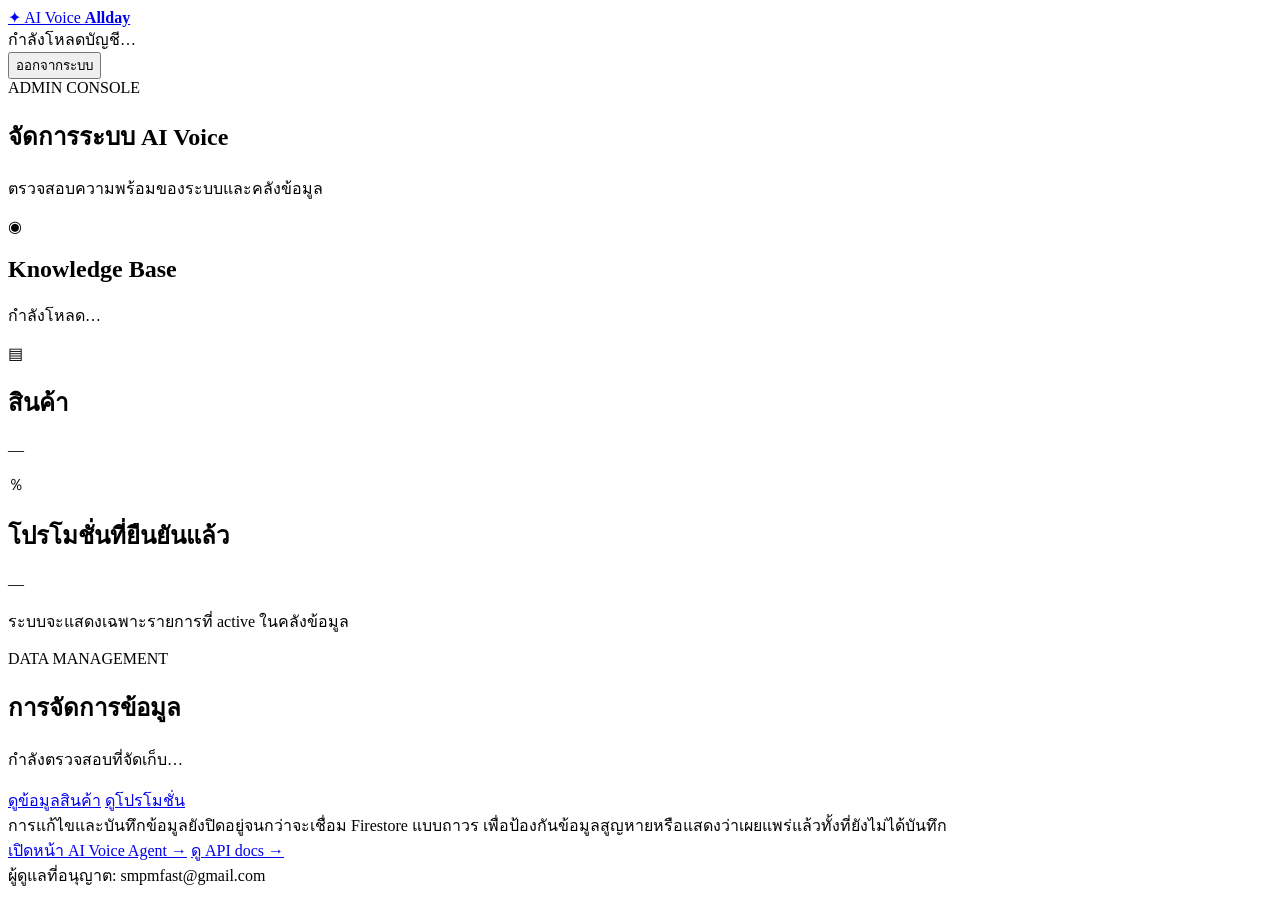
==== my-ai-project/app/static/admin.html @ 5de99a5f "feat: add admin dashboard and noindex" ====
<!doctype html>
<html lang="th">
<head>
  <meta charset="utf-8">
  <meta name="viewport" content="width=device-width, initial-scale=1">
  <meta name="theme-color" content="#f7f4ff">
  <meta name="robots" content="noindex, nofollow, noarchive, nosnippet">
  <meta name="googlebot" content="noindex, nofollow, noarchive, nosnippet">
  <title>Admin Dashboard · AI Voice Allday</title>
  <link rel="stylesheet" href="/static/admin.css">
</head>
<body>
  <main class="admin-shell">
    <header class="admin-topbar">
      <a class="brand" href="/dashboard/admin">
        <span class="brand-mark" aria-hidden="true">✦</span>
        <span>AI Voice <strong>Allday</strong></span>
      </a>
      <div class="topbar-actions">
        <span id="admin-email" class="admin-identity">กำลังโหลดบัญชี…</span>
        <form action="/admin/auth/logout" method="post">
          <button class="secondary-button" type="submit">ออกจากระบบ</button>
        </form>
      </div>
    </header>

    <section class="dashboard-heading">
      <div class="eyebrow">ADMIN CONSOLE</div>
      <h1>จัดการระบบ AI Voice</h1>
      <p class="muted">ตรวจสอบความพร้อมของระบบและคลังข้อมูล</p>
    </section>

    <div id="dashboard-error" class="notice notice-error" role="alert" hidden></div>

    <section class="status-grid" aria-label="สถานะระบบ">
      <article class="status-card">
        <span class="card-icon">◉</span>
        <h2>Knowledge Base</h2>
        <p id="kb-state" class="status-value">กำลังโหลด…</p>
        <p id="kb-detail" class="muted"></p>
      </article>
      <article class="status-card">
        <span class="card-icon">▤</span>
        <h2>สินค้า</h2>
        <p id="product-count" class="status-value">—</p>
        <p id="verified-count" class="muted"></p>
      </article>
      <article class="status-card">
        <span class="card-icon">％</span>
        <h2>โปรโมชั่นที่ยืนยันแล้ว</h2>
        <p id="promotion-count" class="status-value">—</p>
        <p class="muted">ระบบจะแสดงเฉพาะรายการที่ active ในคลังข้อมูล</p>
      </article>
    </section>

    <section class="management-panel">
      <div>
        <div class="eyebrow">DATA MANAGEMENT</div>
        <h2>การจัดการข้อมูล</h2>
        <p id="storage-message" class="muted">กำลังตรวจสอบที่จัดเก็บ…</p>
      </div>
      <div class="management-actions">
        <a class="secondary-button" href="/api/v1/knowledge/products" target="_blank" rel="noopener">ดูข้อมูลสินค้า</a>
        <a class="secondary-button" href="/api/v1/knowledge/promotions" target="_blank" rel="noopener">ดูโปรโมชั่น</a>
      </div>
      <div class="notice notice-warning">
        การแก้ไขและบันทึกข้อมูลยังปิดอยู่จนกว่าจะเชื่อม Firestore แบบถาวร เพื่อป้องกันข้อมูลสูญหายหรือแสดงว่าเผยแพร่แล้วทั้งที่ยังไม่ได้บันทึก
      </div>
    </section>

    <section class="quick-links">
      <a href="/chatandshop">เปิดหน้า AI Voice Agent →</a>
      <a href="/docs">ดู API docs →</a>
    </section>
    <footer>ผู้ดูแลที่อนุญาต: smpmfast@gmail.com</footer>
  </main>
  <script src="/static/admin.js" defer></script>
</body>
</html>
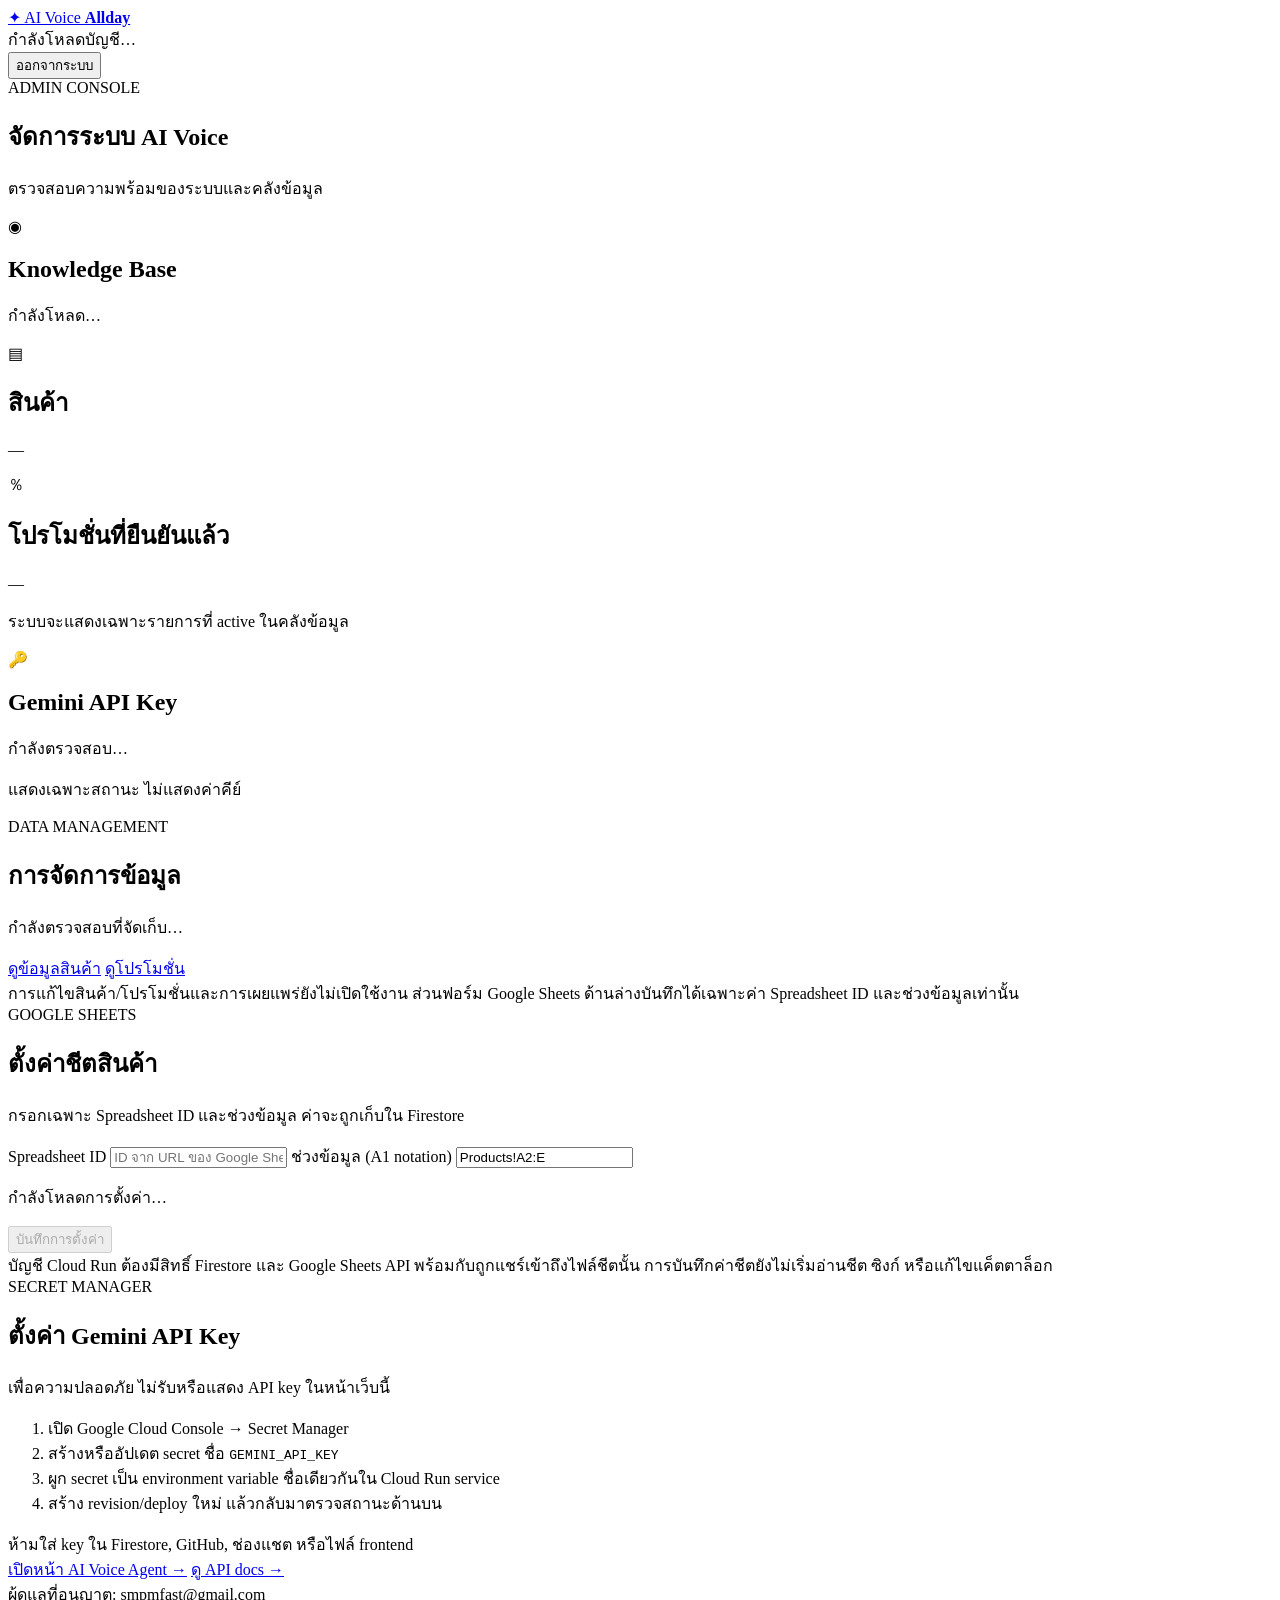
==== commit 68fab8a7: "feat: add admin dashboard and noindex" ====
--- a/my-ai-project/app/static/admin.html
+++ b/my-ai-project/app/static/admin.html
@@ -51,6 +51,12 @@
         <p id="promotion-count" class="status-value">—</p>
         <p class="muted">ระบบจะแสดงเฉพาะรายการที่ active ในคลังข้อมูล</p>
       </article>
+      <article class="status-card">
+        <span class="card-icon">🔑</span>
+        <h2>Gemini API Key</h2>
+        <p id="gemini-key-state" class="status-value">กำลังตรวจสอบ…</p>
+        <p class="muted">แสดงเฉพาะสถานะ ไม่แสดงค่าคีย์</p>
+      </article>
     </section>
 
     <section class="management-panel">
@@ -64,8 +70,42 @@
         <a class="secondary-button" href="/api/v1/knowledge/promotions" target="_blank" rel="noopener">ดูโปรโมชั่น</a>
       </div>
       <div class="notice notice-warning">
-        การแก้ไขและบันทึกข้อมูลยังปิดอยู่จนกว่าจะเชื่อม Firestore แบบถาวร เพื่อป้องกันข้อมูลสูญหายหรือแสดงว่าเผยแพร่แล้วทั้งที่ยังไม่ได้บันทึก
+        การแก้ไขสินค้า/โปรโมชั่นและการเผยแพร่ยังไม่เปิดใช้งาน ส่วนฟอร์ม Google Sheets ด้านล่างบันทึกได้เฉพาะค่า Spreadsheet ID และช่วงข้อมูลเท่านั้น
       </div>
+    </section>
+
+    <section class="management-panel settings-panel">
+      <div>
+        <div class="eyebrow">GOOGLE SHEETS</div>
+        <h2>ตั้งค่าชีตสินค้า</h2>
+        <p class="muted">กรอกเฉพาะ Spreadsheet ID และช่วงข้อมูล ค่าจะถูกเก็บใน Firestore</p>
+      </div>
+      <form id="sheets-settings-form" class="settings-form">
+        <label for="spreadsheet-id">Spreadsheet ID</label>
+        <input id="spreadsheet-id" name="spreadsheet_id" type="text" maxlength="200" placeholder="ID จาก URL ของ Google Sheet" required>
+        <label for="sheet-range">ช่วงข้อมูล (A1 notation)</label>
+        <input id="sheet-range" name="range" type="text" maxlength="200" value="Products!A2:E" required>
+        <p id="sheets-settings-state" class="muted" role="status">กำลังโหลดการตั้งค่า…</p>
+        <button id="save-sheets-settings" class="primary-button" type="submit" disabled>บันทึกการตั้งค่า</button>
+      </form>
+      <div class="notice notice-warning">
+        บัญชี Cloud Run ต้องมีสิทธิ์ Firestore และ Google Sheets API พร้อมกับถูกแชร์เข้าถึงไฟล์ชีตนั้น การบันทึกค่าชีตยังไม่เริ่มอ่านชีต ซิงก์ หรือแก้ไขแค็ตตาล็อก
+      </div>
+    </section>
+
+    <section class="management-panel secret-panel">
+      <div>
+        <div class="eyebrow">SECRET MANAGER</div>
+        <h2>ตั้งค่า Gemini API Key</h2>
+        <p class="muted">เพื่อความปลอดภัย ไม่รับหรือแสดง API key ในหน้าเว็บนี้</p>
+      </div>
+      <ol>
+        <li>เปิด Google Cloud Console → Secret Manager</li>
+        <li>สร้างหรืออัปเดต secret ชื่อ <code>GEMINI_API_KEY</code></li>
+        <li>ผูก secret เป็น environment variable ชื่อเดียวกันใน Cloud Run service</li>
+        <li>สร้าง revision/deploy ใหม่ แล้วกลับมาตรวจสถานะด้านบน</li>
+      </ol>
+      <div class="notice notice-warning">ห้ามใส่ key ใน Firestore, GitHub, ช่องแชต หรือไฟล์ frontend</div>
     </section>
 
     <section class="quick-links">
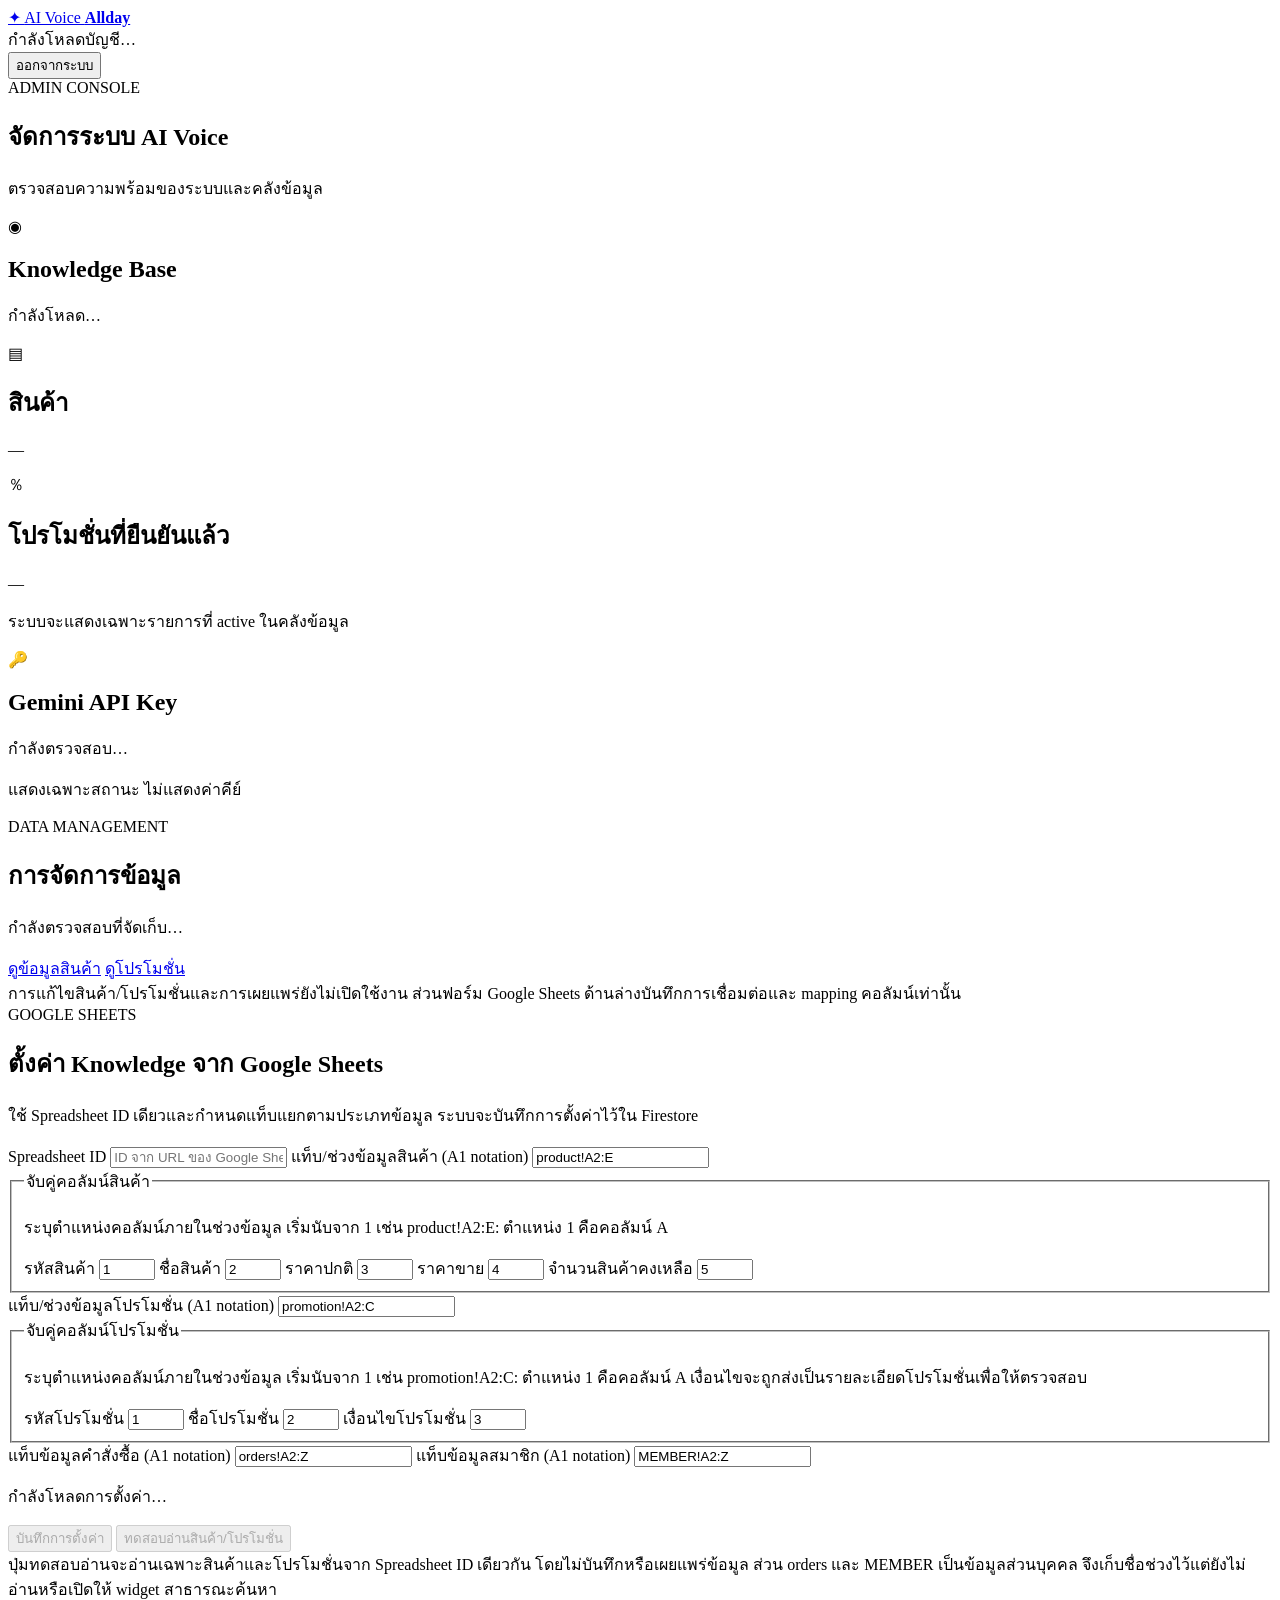
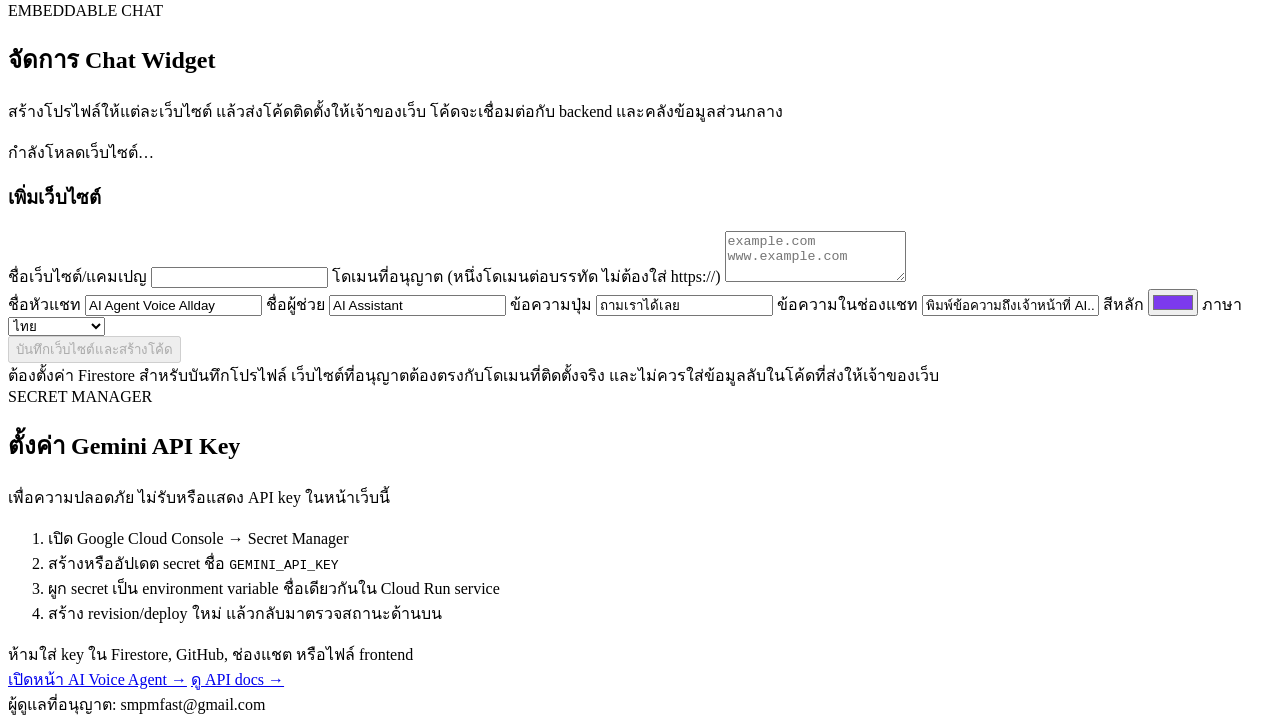
==== commit 88ecda4d: "feat: add multi-tab Sheets knowledge and embeddable widget Co-authored-by: Copilot <223556219+Copilo" ====
--- a/my-ai-project/app/static/admin.html
+++ b/my-ai-project/app/static/admin.html
@@ -70,26 +70,103 @@
         <a class="secondary-button" href="/api/v1/knowledge/promotions" target="_blank" rel="noopener">ดูโปรโมชั่น</a>
       </div>
       <div class="notice notice-warning">
-        การแก้ไขสินค้า/โปรโมชั่นและการเผยแพร่ยังไม่เปิดใช้งาน ส่วนฟอร์ม Google Sheets ด้านล่างบันทึกได้เฉพาะค่า Spreadsheet ID และช่วงข้อมูลเท่านั้น
+        การแก้ไขสินค้า/โปรโมชั่นและการเผยแพร่ยังไม่เปิดใช้งาน ส่วนฟอร์ม Google Sheets ด้านล่างบันทึกการเชื่อมต่อและ mapping คอลัมน์เท่านั้น
       </div>
     </section>
 
     <section class="management-panel settings-panel">
       <div>
         <div class="eyebrow">GOOGLE SHEETS</div>
-        <h2>ตั้งค่าชีตสินค้า</h2>
-        <p class="muted">กรอกเฉพาะ Spreadsheet ID และช่วงข้อมูล ค่าจะถูกเก็บใน Firestore</p>
+        <h2>ตั้งค่า Knowledge จาก Google Sheets</h2>
+        <p class="muted">ใช้ Spreadsheet ID เดียวและกำหนดแท็บแยกตามประเภทข้อมูล ระบบจะบันทึกการตั้งค่าไว้ใน Firestore</p>
       </div>
       <form id="sheets-settings-form" class="settings-form">
         <label for="spreadsheet-id">Spreadsheet ID</label>
         <input id="spreadsheet-id" name="spreadsheet_id" type="text" maxlength="200" placeholder="ID จาก URL ของ Google Sheet" required>
-        <label for="sheet-range">ช่วงข้อมูล (A1 notation)</label>
-        <input id="sheet-range" name="range" type="text" maxlength="200" value="Products!A2:E" required>
+        <label for="sheet-range">แท็บ/ช่วงข้อมูลสินค้า (A1 notation)</label>
+        <input id="sheet-range" name="range" type="text" maxlength="200" value="product!A2:E" required>
+        <fieldset class="sheet-column-mapping">
+          <legend>จับคู่คอลัมน์สินค้า</legend>
+          <p class="muted">ระบุตำแหน่งคอลัมน์ภายในช่วงข้อมูล เริ่มนับจาก 1 เช่น product!A2:E: ตำแหน่ง 1 คือคอลัมน์ A</p>
+          <div class="sheet-column-grid">
+            <label for="sheet-column-id">รหัสสินค้า</label>
+            <input id="sheet-column-id" type="number" min="1" max="100" value="1" required>
+            <label for="sheet-column-name">ชื่อสินค้า</label>
+            <input id="sheet-column-name" type="number" min="1" max="100" value="2" required>
+            <label for="sheet-column-regular-price">ราคาปกติ</label>
+            <input id="sheet-column-regular-price" type="number" min="1" max="100" value="3" required>
+            <label for="sheet-column-selling-price">ราคาขาย</label>
+            <input id="sheet-column-selling-price" type="number" min="1" max="100" value="4" required>
+            <label for="sheet-column-stock">จำนวนสินค้าคงเหลือ</label>
+            <input id="sheet-column-stock" type="number" min="1" max="100" value="5" required>
+          </div>
+        </fieldset>
+        <label for="promotion-sheet-range">แท็บ/ช่วงข้อมูลโปรโมชั่น (A1 notation)</label>
+        <input id="promotion-sheet-range" name="promotion_range" type="text" maxlength="200" value="promotion!A2:C" required>
+        <fieldset class="sheet-column-mapping">
+          <legend>จับคู่คอลัมน์โปรโมชั่น</legend>
+          <p class="muted">ระบุตำแหน่งคอลัมน์ภายในช่วงข้อมูล เริ่มนับจาก 1 เช่น promotion!A2:C: ตำแหน่ง 1 คือคอลัมน์ A เงื่อนไขจะถูกส่งเป็นรายละเอียดโปรโมชั่นเพื่อให้ตรวจสอบ</p>
+          <div class="sheet-column-grid">
+            <label for="sheet-column-promotion-id">รหัสโปรโมชั่น</label>
+            <input id="sheet-column-promotion-id" type="number" min="1" max="100" value="1" required>
+            <label for="sheet-column-promotion-name">ชื่อโปรโมชั่น</label>
+            <input id="sheet-column-promotion-name" type="number" min="1" max="100" value="2" required>
+            <label for="sheet-column-promotion-conditions">เงื่อนไขโปรโมชั่น</label>
+            <input id="sheet-column-promotion-conditions" type="number" min="1" max="100" value="3" required>
+          </div>
+        </fieldset>
+        <label for="orders-sheet-range">แท็บข้อมูลคำสั่งซื้อ (A1 notation)</label>
+        <input id="orders-sheet-range" name="orders_range" type="text" maxlength="200" value="orders!A2:Z" required>
+        <label for="member-sheet-range">แท็บข้อมูลสมาชิก (A1 notation)</label>
+        <input id="member-sheet-range" name="member_range" type="text" maxlength="200" value="MEMBER!A2:Z" required>
         <p id="sheets-settings-state" class="muted" role="status">กำลังโหลดการตั้งค่า…</p>
         <button id="save-sheets-settings" class="primary-button" type="submit" disabled>บันทึกการตั้งค่า</button>
+        <button id="preview-sheets-settings" class="secondary-button" type="button" disabled>ทดสอบอ่านสินค้า/โปรโมชั่น</button>
+        <pre id="sheets-preview-result" class="sheet-preview-result" hidden></pre>
       </form>
       <div class="notice notice-warning">
-        บัญชี Cloud Run ต้องมีสิทธิ์ Firestore และ Google Sheets API พร้อมกับถูกแชร์เข้าถึงไฟล์ชีตนั้น การบันทึกค่าชีตยังไม่เริ่มอ่านชีต ซิงก์ หรือแก้ไขแค็ตตาล็อก
+        ปุ่มทดสอบอ่านจะอ่านเฉพาะสินค้าและโปรโมชั่นจาก Spreadsheet ID เดียวกัน โดยไม่บันทึกหรือเผยแพร่ข้อมูล ส่วน orders และ MEMBER เป็นข้อมูลส่วนบุคคล จึงเก็บชื่อช่วงไว้แต่ยังไม่อ่านหรือเปิดให้ widget สาธารณะค้นหา
+      </div>
+    </section>
+
+    <section class="management-panel widget-sites-panel">
+      <div>
+        <div class="eyebrow">EMBEDDABLE CHAT</div>
+        <h2>จัดการ Chat Widget</h2>
+        <p class="muted">สร้างโปรไฟล์ให้แต่ละเว็บไซต์ แล้วส่งโค้ดติดตั้งให้เจ้าของเว็บ โค้ดจะเชื่อมต่อกับ backend และคลังข้อมูลส่วนกลาง</p>
+      </div>
+      <div id="widget-sites-state" class="notice" role="status">กำลังโหลดเว็บไซต์…</div>
+      <div id="widget-sites-list" class="widget-sites-list"></div>
+      <form id="widget-site-form" class="settings-form widget-site-form">
+        <h3 id="widget-form-title">เพิ่มเว็บไซต์</h3>
+        <label for="widget-site-name">ชื่อเว็บไซต์/แคมเปญ</label>
+        <input id="widget-site-name" name="name" type="text" maxlength="100" required>
+        <label for="widget-site-domains">โดเมนที่อนุญาต (หนึ่งโดเมนต่อบรรทัด ไม่ต้องใส่ https://)</label>
+        <textarea id="widget-site-domains" name="allowed_domains" rows="3" placeholder="example.com&#10;www.example.com" required></textarea>
+        <div class="widget-config-grid">
+          <label for="widget-title">ชื่อหัวแชท</label>
+          <input id="widget-title" name="title" type="text" maxlength="100" value="AI Agent Voice Allday" required>
+          <label for="widget-assistant">ชื่อผู้ช่วย</label>
+          <input id="widget-assistant" name="assistant_name" type="text" maxlength="60" value="AI Assistant" required>
+          <label for="widget-launch">ข้อความปุ่ม</label>
+          <input id="widget-launch" name="launch_text" type="text" maxlength="60" value="ถามเราได้เลย" required>
+          <label for="widget-placeholder">ข้อความในช่องแชท</label>
+          <input id="widget-placeholder" name="placeholder" type="text" maxlength="100" value="พิมพ์ข้อความถึงเจ้าหน้าที่ AI..." required>
+          <label for="widget-color">สีหลัก</label>
+          <input id="widget-color" name="primary_color" type="color" value="#7c3aed" required>
+          <label for="widget-language">ภาษา</label>
+          <select id="widget-language" name="speech_language">
+            <option value="th-TH">ไทย</option>
+            <option value="en-US">English (US)</option>
+          </select>
+        </div>
+        <div class="widget-form-actions">
+          <button id="save-widget-site" class="primary-button" type="submit" disabled>บันทึกเว็บไซต์และสร้างโค้ด</button>
+          <button id="cancel-widget-edit" class="secondary-button" type="button" hidden>ยกเลิกแก้ไข</button>
+        </div>
+      </form>
+      <div class="notice notice-warning">
+        ต้องตั้งค่า Firestore สำหรับบันทึกโปรไฟล์ เว็บไซต์ที่อนุญาตต้องตรงกับโดเมนที่ติดตั้งจริง และไม่ควรใส่ข้อมูลลับในโค้ดที่ส่งให้เจ้าของเว็บ
       </div>
     </section>
 
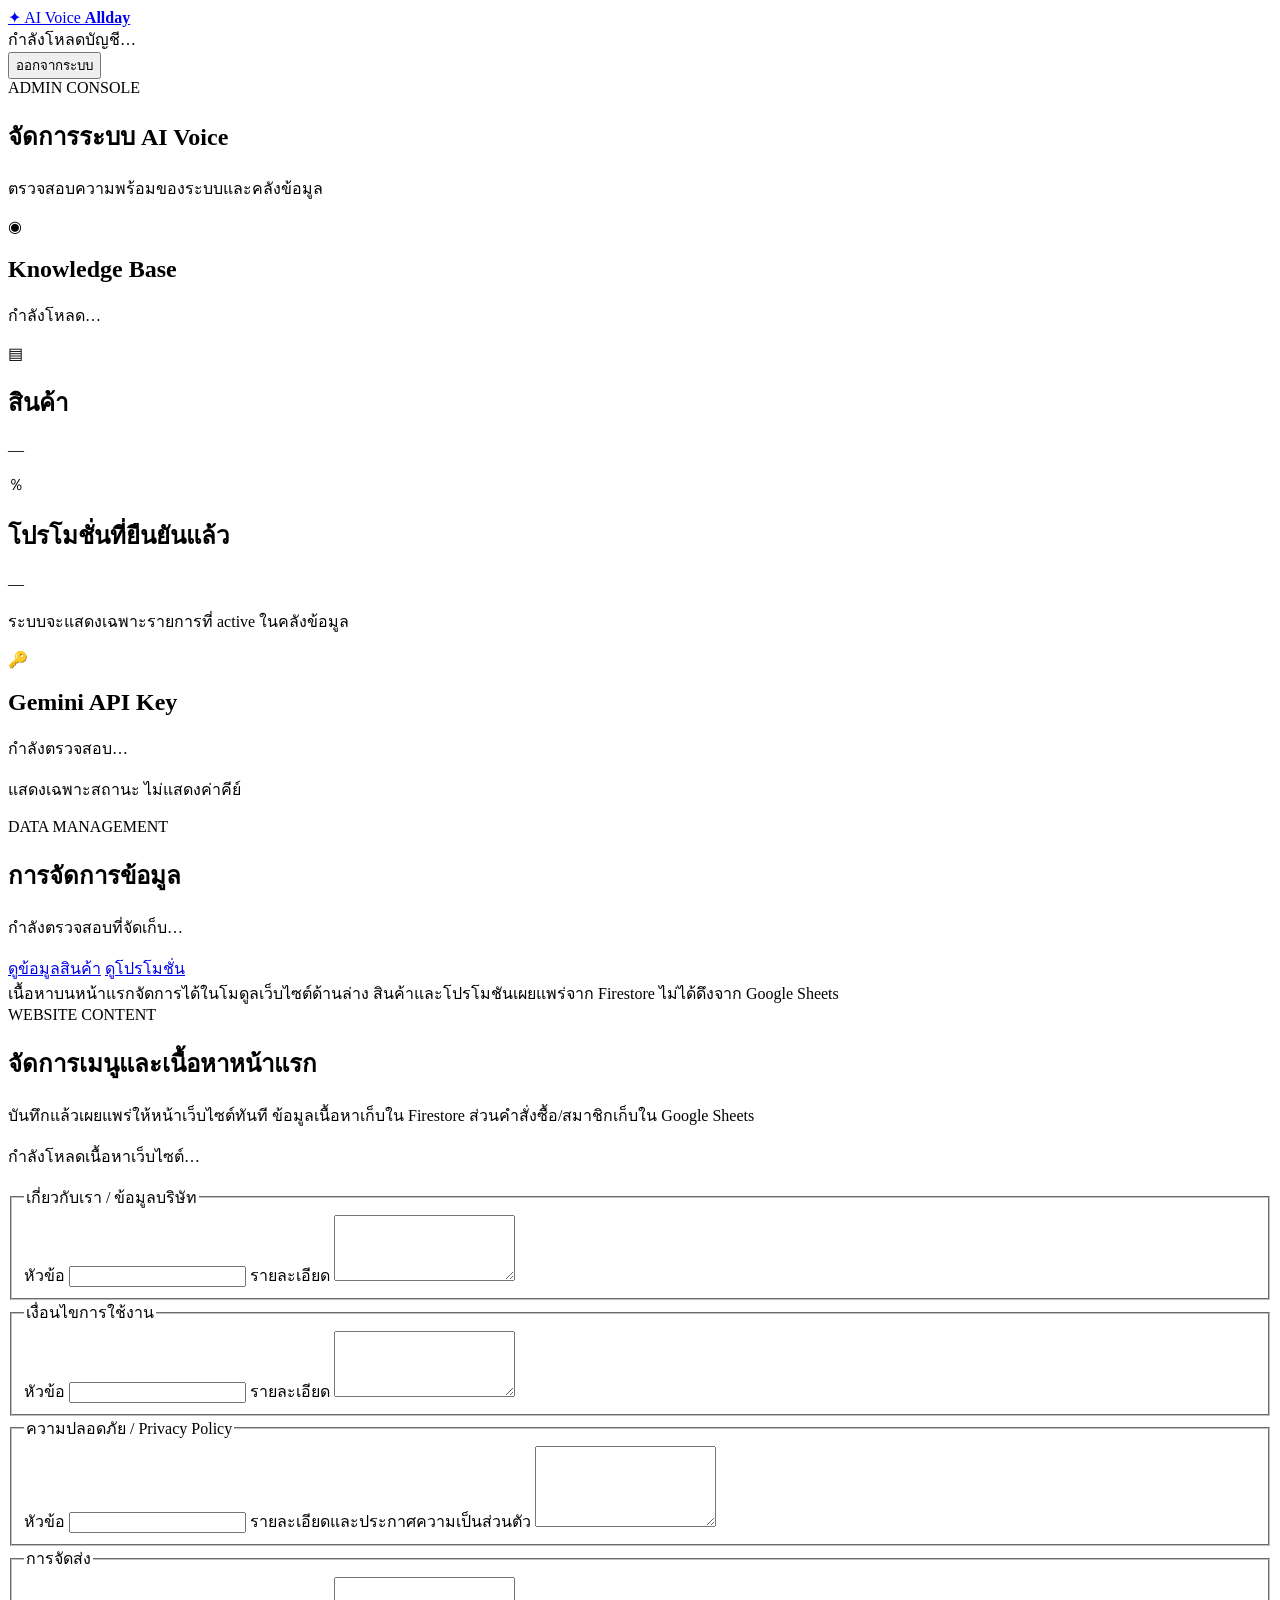
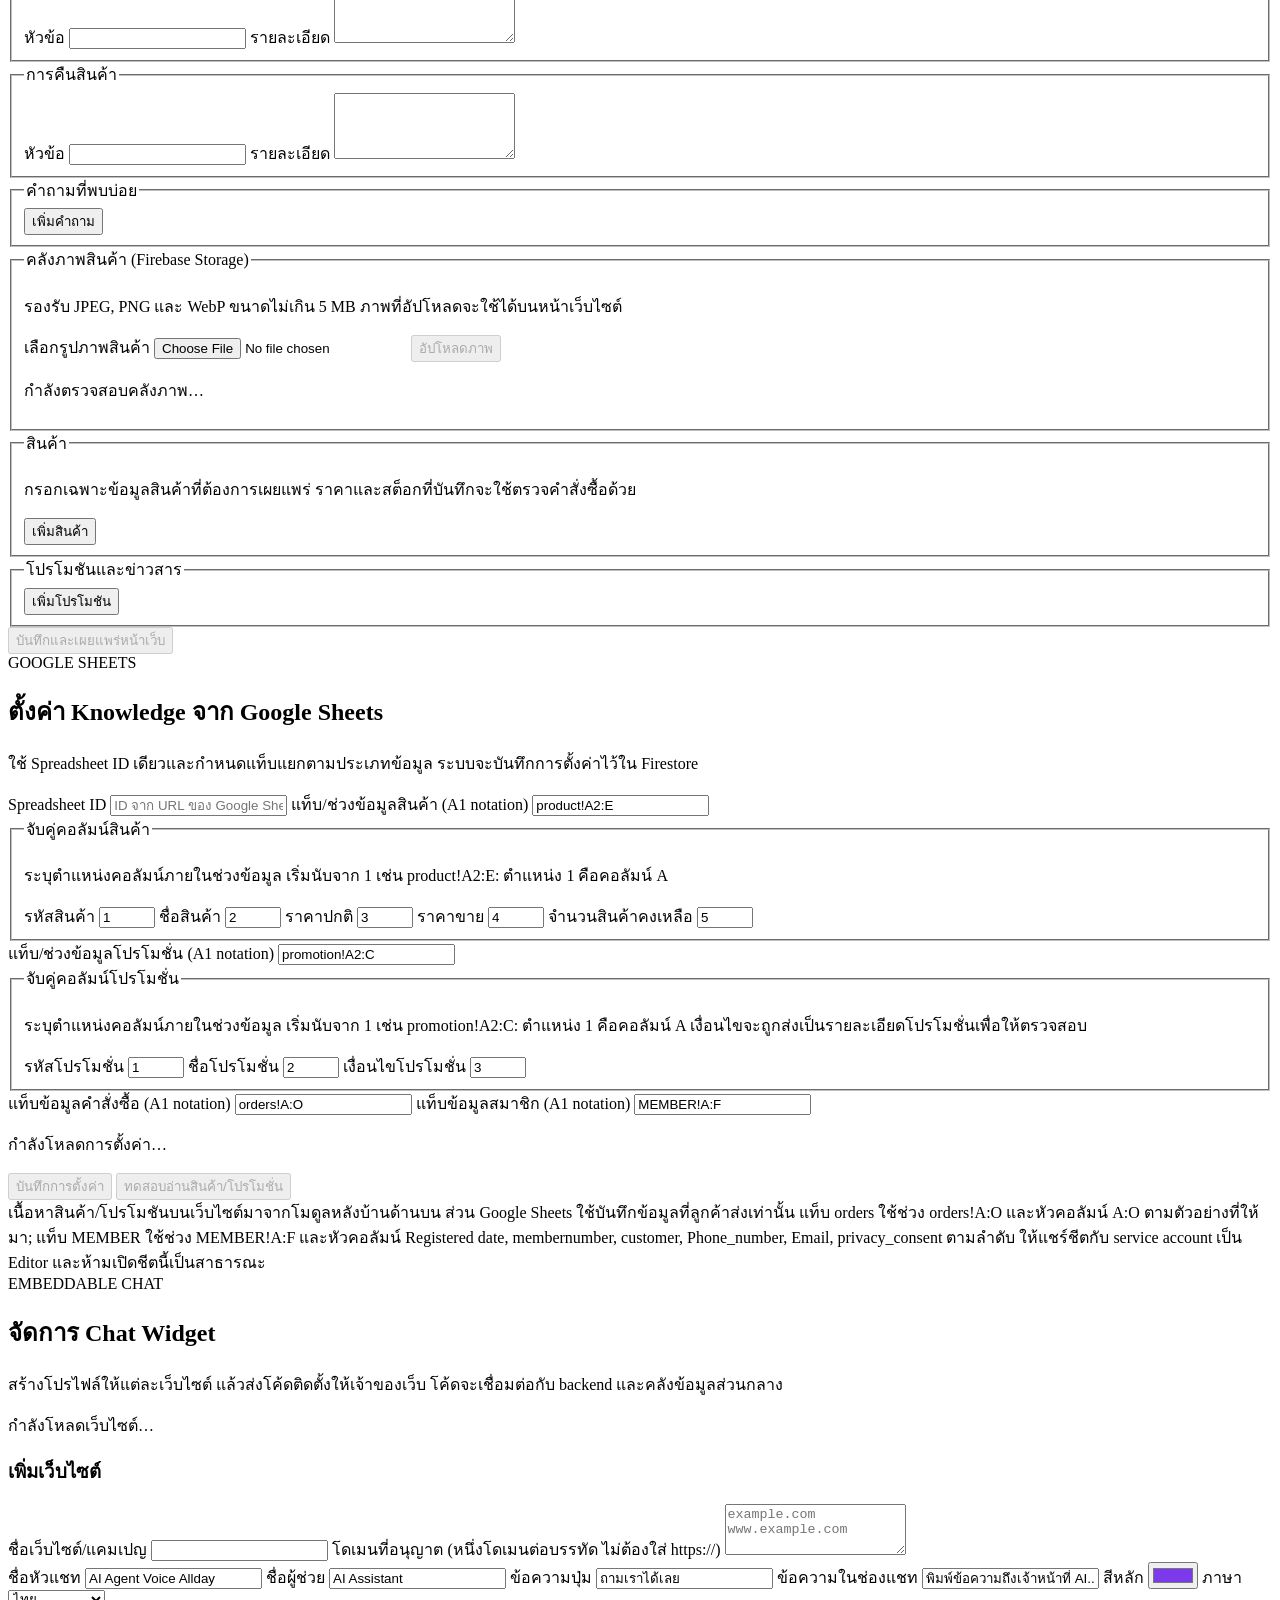
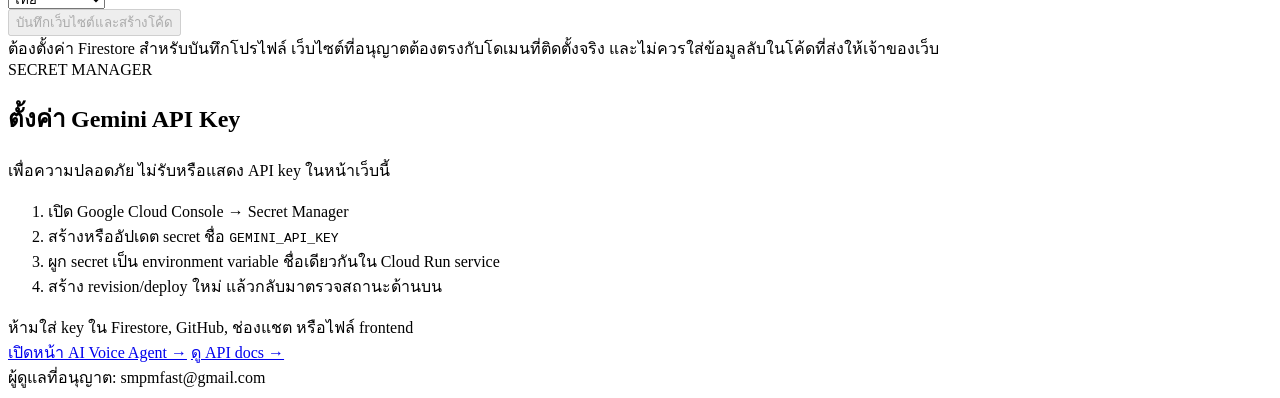
==== commit 58308d60: "feat: add homepage admin and Firebase image storage Co-authored-by: Copilot <223556219+Copilot@users" ====
--- a/my-ai-project/app/static/admin.html
+++ b/my-ai-project/app/static/admin.html
@@ -70,8 +70,80 @@
         <a class="secondary-button" href="/api/v1/knowledge/promotions" target="_blank" rel="noopener">ดูโปรโมชั่น</a>
       </div>
       <div class="notice notice-warning">
-        การแก้ไขสินค้า/โปรโมชั่นและการเผยแพร่ยังไม่เปิดใช้งาน ส่วนฟอร์ม Google Sheets ด้านล่างบันทึกการเชื่อมต่อและ mapping คอลัมน์เท่านั้น
-      </div>
+        เนื้อหาบนหน้าแรกจัดการได้ในโมดูลเว็บไซต์ด้านล่าง สินค้าและโปรโมชันเผยแพร่จาก Firestore ไม่ได้ดึงจาก Google Sheets
+      </div>
+    </section>
+
+    <section class="management-panel content-editor-panel">
+      <div>
+        <div class="eyebrow">WEBSITE CONTENT</div>
+        <h2>จัดการเมนูและเนื้อหาหน้าแรก</h2>
+        <p class="muted">บันทึกแล้วเผยแพร่ให้หน้าเว็บไซต์ทันที ข้อมูลเนื้อหาเก็บใน Firestore ส่วนคำสั่งซื้อ/สมาชิกเก็บใน Google Sheets</p>
+      </div>
+      <p id="site-content-state" class="notice" role="status">กำลังโหลดเนื้อหาเว็บไซต์…</p>
+      <form id="site-content-form" class="settings-form">
+        <fieldset class="content-group">
+          <legend>เกี่ยวกับเรา / ข้อมูลบริษัท</legend>
+          <label for="content-company-title">หัวข้อ</label>
+          <input id="content-company-title" type="text" maxlength="160">
+          <label for="content-company-body">รายละเอียด</label>
+          <textarea id="content-company-body" rows="4" maxlength="12000"></textarea>
+        </fieldset>
+        <fieldset class="content-group">
+          <legend>เงื่อนไขการใช้งาน</legend>
+          <label for="content-terms-title">หัวข้อ</label>
+          <input id="content-terms-title" type="text" maxlength="160">
+          <label for="content-terms-body">รายละเอียด</label>
+          <textarea id="content-terms-body" rows="4" maxlength="12000"></textarea>
+        </fieldset>
+        <fieldset class="content-group">
+          <legend>ความปลอดภัย / Privacy Policy</legend>
+          <label for="content-security-title">หัวข้อ</label>
+          <input id="content-security-title" type="text" maxlength="160">
+          <label for="content-security-body">รายละเอียดและประกาศความเป็นส่วนตัว</label>
+          <textarea id="content-security-body" rows="5" maxlength="12000"></textarea>
+        </fieldset>
+        <fieldset class="content-group">
+          <legend>การจัดส่ง</legend>
+          <label for="content-shipping-title">หัวข้อ</label>
+          <input id="content-shipping-title" type="text" maxlength="160">
+          <label for="content-shipping-body">รายละเอียด</label>
+          <textarea id="content-shipping-body" rows="4" maxlength="12000"></textarea>
+        </fieldset>
+        <fieldset class="content-group">
+          <legend>การคืนสินค้า</legend>
+          <label for="content-returns-title">หัวข้อ</label>
+          <input id="content-returns-title" type="text" maxlength="160">
+          <label for="content-returns-body">รายละเอียด</label>
+          <textarea id="content-returns-body" rows="4" maxlength="12000"></textarea>
+        </fieldset>
+        <fieldset class="content-group">
+          <legend>คำถามที่พบบ่อย</legend>
+          <div id="site-faq-list" class="content-record-list"></div>
+          <button id="add-site-faq" class="secondary-button content-add-button" type="button">เพิ่มคำถาม</button>
+        </fieldset>
+        <fieldset class="content-group">
+          <legend>คลังภาพสินค้า (Firebase Storage)</legend>
+          <p class="muted">รองรับ JPEG, PNG และ WebP ขนาดไม่เกิน 5 MB ภาพที่อัปโหลดจะใช้ได้บนหน้าเว็บไซต์</p>
+          <label for="catalog-image-file">เลือกรูปภาพสินค้า</label>
+          <input id="catalog-image-file" type="file" accept="image/jpeg,image/png,image/webp">
+          <button id="upload-catalog-image" class="secondary-button content-add-button" type="button" disabled>อัปโหลดภาพ</button>
+          <p id="catalog-image-state" class="notice" role="status">กำลังตรวจสอบคลังภาพ…</p>
+          <div id="catalog-image-gallery" class="catalog-image-gallery"></div>
+        </fieldset>
+        <fieldset class="content-group">
+          <legend>สินค้า</legend>
+          <p class="muted">กรอกเฉพาะข้อมูลสินค้าที่ต้องการเผยแพร่ ราคาและสต็อกที่บันทึกจะใช้ตรวจคำสั่งซื้อด้วย</p>
+          <div id="site-product-list" class="content-record-list"></div>
+          <button id="add-site-product" class="secondary-button content-add-button" type="button">เพิ่มสินค้า</button>
+        </fieldset>
+        <fieldset class="content-group">
+          <legend>โปรโมชันและข่าวสาร</legend>
+          <div id="site-promotion-list" class="content-record-list"></div>
+          <button id="add-site-promotion" class="secondary-button content-add-button" type="button">เพิ่มโปรโมชัน</button>
+        </fieldset>
+        <button id="save-site-content" class="primary-button" type="submit" disabled>บันทึกและเผยแพร่หน้าเว็บ</button>
+      </form>
     </section>
 
     <section class="management-panel settings-panel">
@@ -116,16 +188,16 @@
           </div>
         </fieldset>
         <label for="orders-sheet-range">แท็บข้อมูลคำสั่งซื้อ (A1 notation)</label>
-        <input id="orders-sheet-range" name="orders_range" type="text" maxlength="200" value="orders!A2:Z" required>
+        <input id="orders-sheet-range" name="orders_range" type="text" maxlength="200" value="orders!A:O" required>
         <label for="member-sheet-range">แท็บข้อมูลสมาชิก (A1 notation)</label>
-        <input id="member-sheet-range" name="member_range" type="text" maxlength="200" value="MEMBER!A2:Z" required>
+        <input id="member-sheet-range" name="member_range" type="text" maxlength="200" value="MEMBER!A:F" required>
         <p id="sheets-settings-state" class="muted" role="status">กำลังโหลดการตั้งค่า…</p>
         <button id="save-sheets-settings" class="primary-button" type="submit" disabled>บันทึกการตั้งค่า</button>
         <button id="preview-sheets-settings" class="secondary-button" type="button" disabled>ทดสอบอ่านสินค้า/โปรโมชั่น</button>
         <pre id="sheets-preview-result" class="sheet-preview-result" hidden></pre>
       </form>
       <div class="notice notice-warning">
-        ปุ่มทดสอบอ่านจะอ่านเฉพาะสินค้าและโปรโมชั่นจาก Spreadsheet ID เดียวกัน โดยไม่บันทึกหรือเผยแพร่ข้อมูล ส่วน orders และ MEMBER เป็นข้อมูลส่วนบุคคล จึงเก็บชื่อช่วงไว้แต่ยังไม่อ่านหรือเปิดให้ widget สาธารณะค้นหา
+        เนื้อหาสินค้า/โปรโมชันบนเว็บไซต์มาจากโมดูลหลังบ้านด้านบน ส่วน Google Sheets ใช้บันทึกข้อมูลที่ลูกค้าส่งเท่านั้น แท็บ orders ใช้ช่วง orders!A:O และหัวคอลัมน์ A:O ตามตัวอย่างที่ให้มา; แท็บ MEMBER ใช้ช่วง MEMBER!A:F และหัวคอลัมน์ Registered date, membernumber, customer, Phone_number, Email, privacy_consent ตามลำดับ ให้แชร์ชีตกับ service account เป็น Editor และห้ามเปิดชีตนี้เป็นสาธารณะ
       </div>
     </section>
 
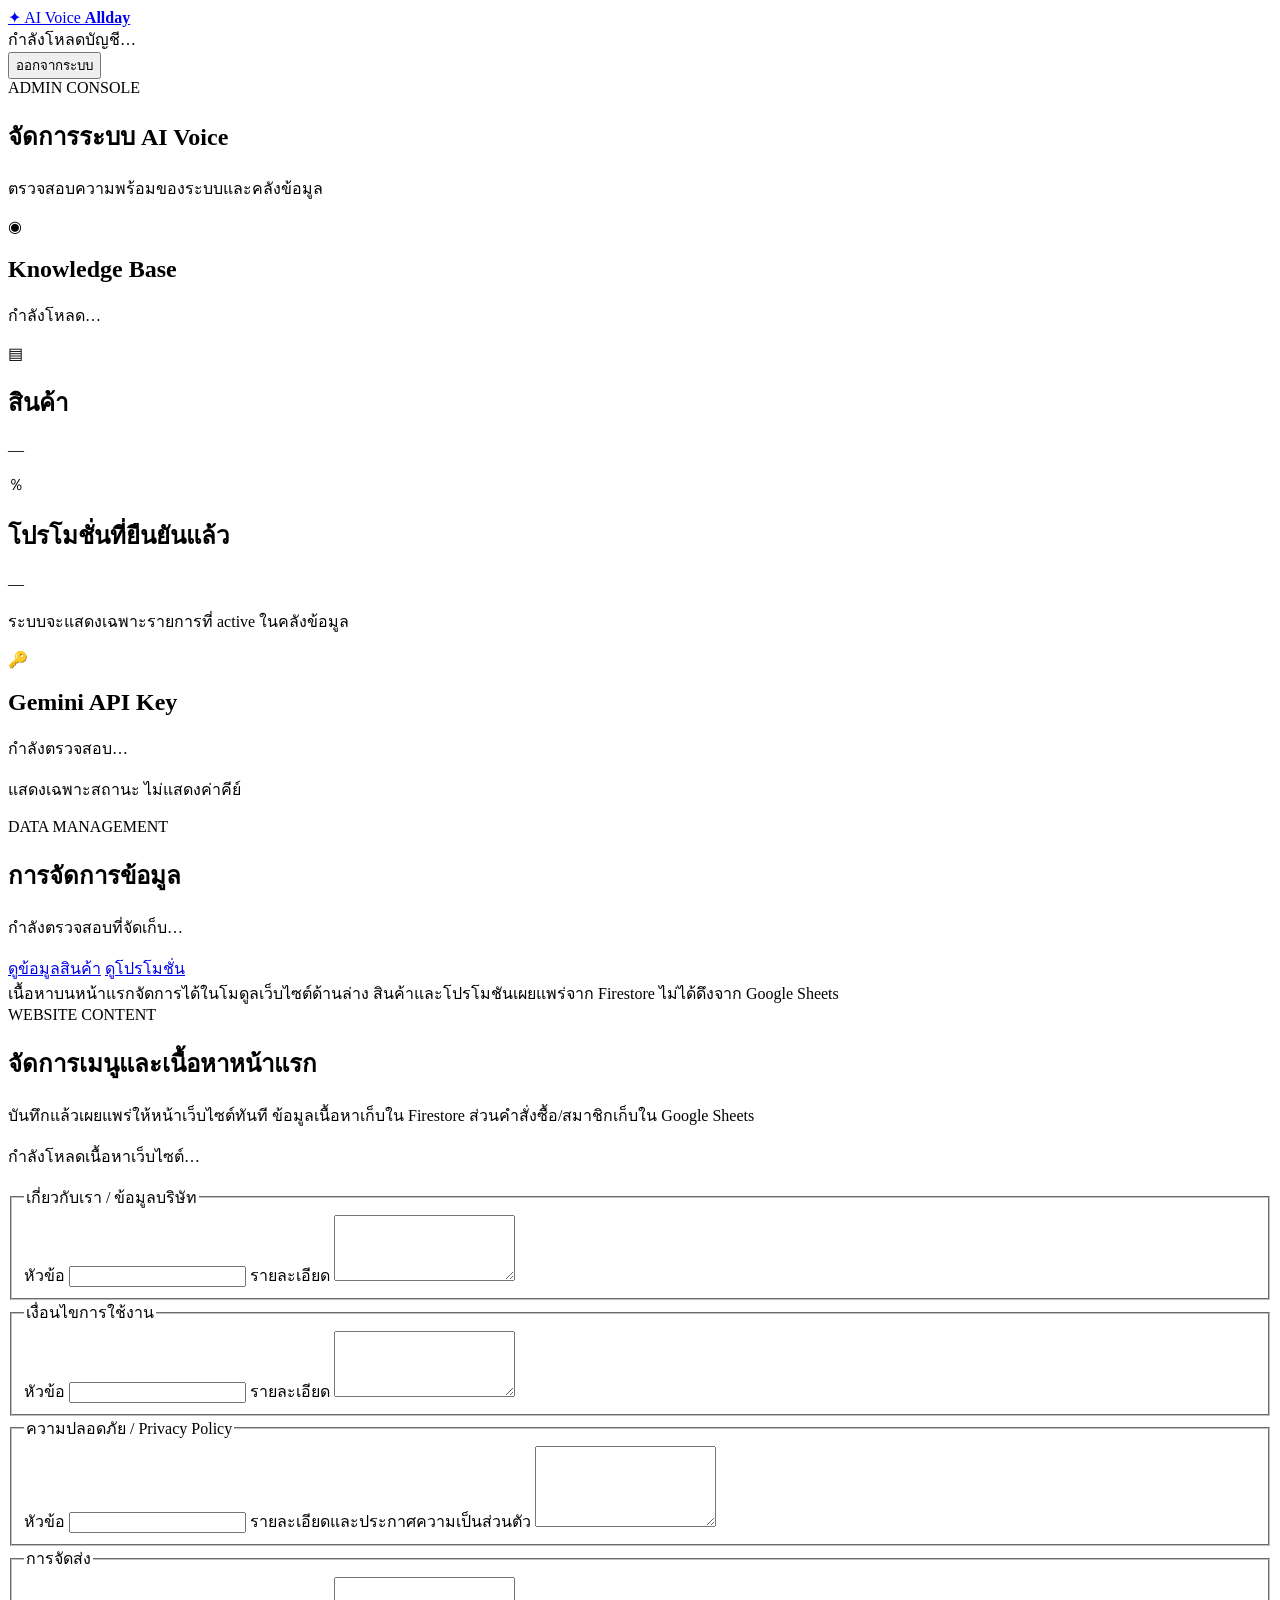
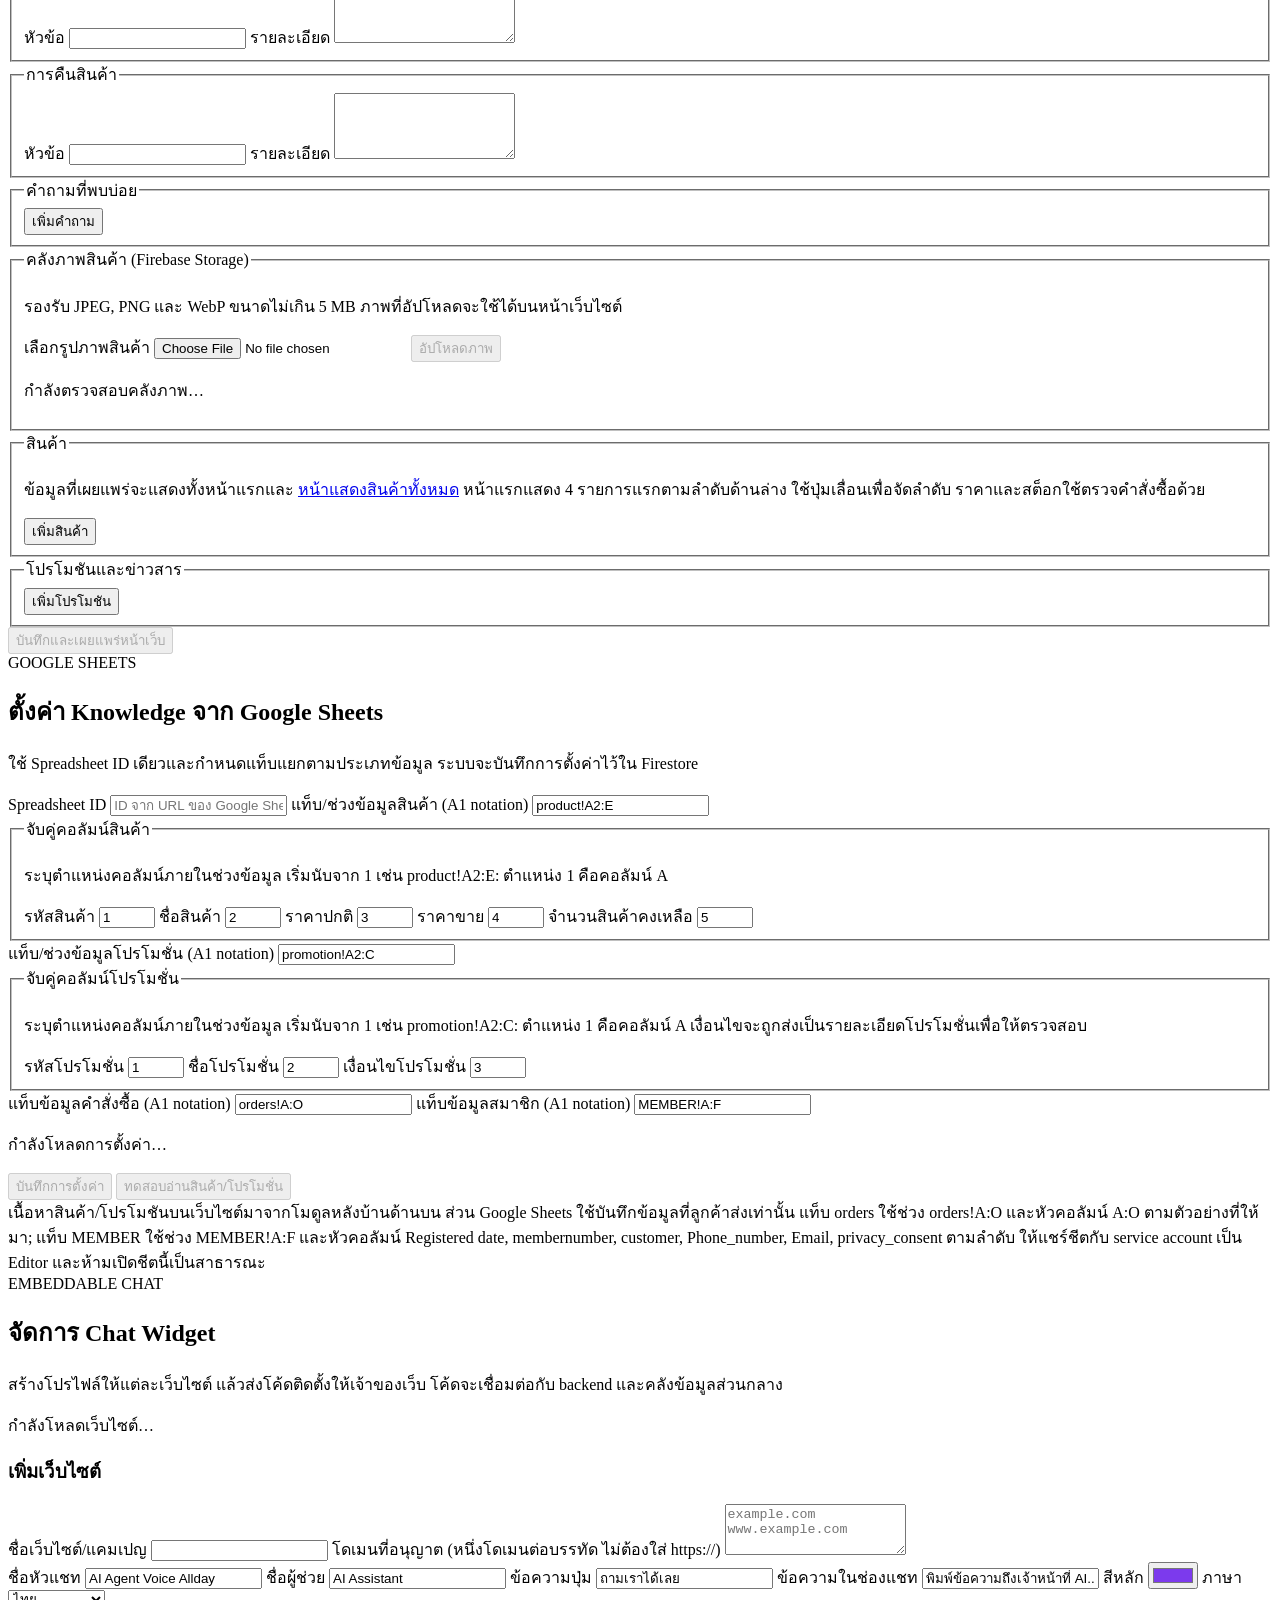
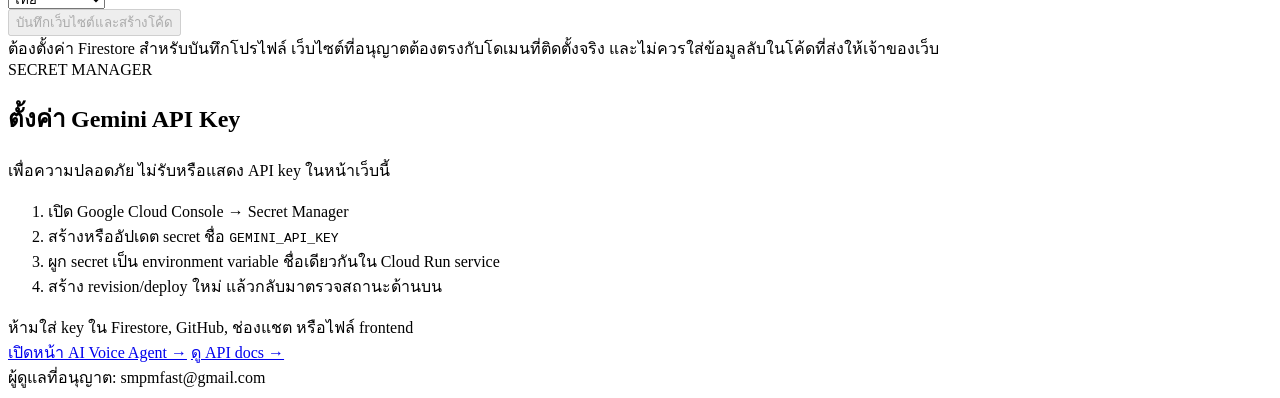
==== commit 5584d454: "feat: add shared product storefront Co-authored-by: Copilot <223556219+Copilot@users.noreply.github." ====
--- a/my-ai-project/app/static/admin.html
+++ b/my-ai-project/app/static/admin.html
@@ -133,7 +133,7 @@
         </fieldset>
         <fieldset class="content-group">
           <legend>สินค้า</legend>
-          <p class="muted">กรอกเฉพาะข้อมูลสินค้าที่ต้องการเผยแพร่ ราคาและสต็อกที่บันทึกจะใช้ตรวจคำสั่งซื้อด้วย</p>
+          <p class="muted">ข้อมูลที่เผยแพร่จะแสดงทั้งหน้าแรกและ <a href="/product" target="_blank" rel="noopener">หน้าแสดงสินค้าทั้งหมด</a> หน้าแรกแสดง 4 รายการแรกตามลำดับด้านล่าง ใช้ปุ่มเลื่อนเพื่อจัดลำดับ ราคาและสต็อกใช้ตรวจคำสั่งซื้อด้วย</p>
           <div id="site-product-list" class="content-record-list"></div>
           <button id="add-site-product" class="secondary-button content-add-button" type="button">เพิ่มสินค้า</button>
         </fieldset>
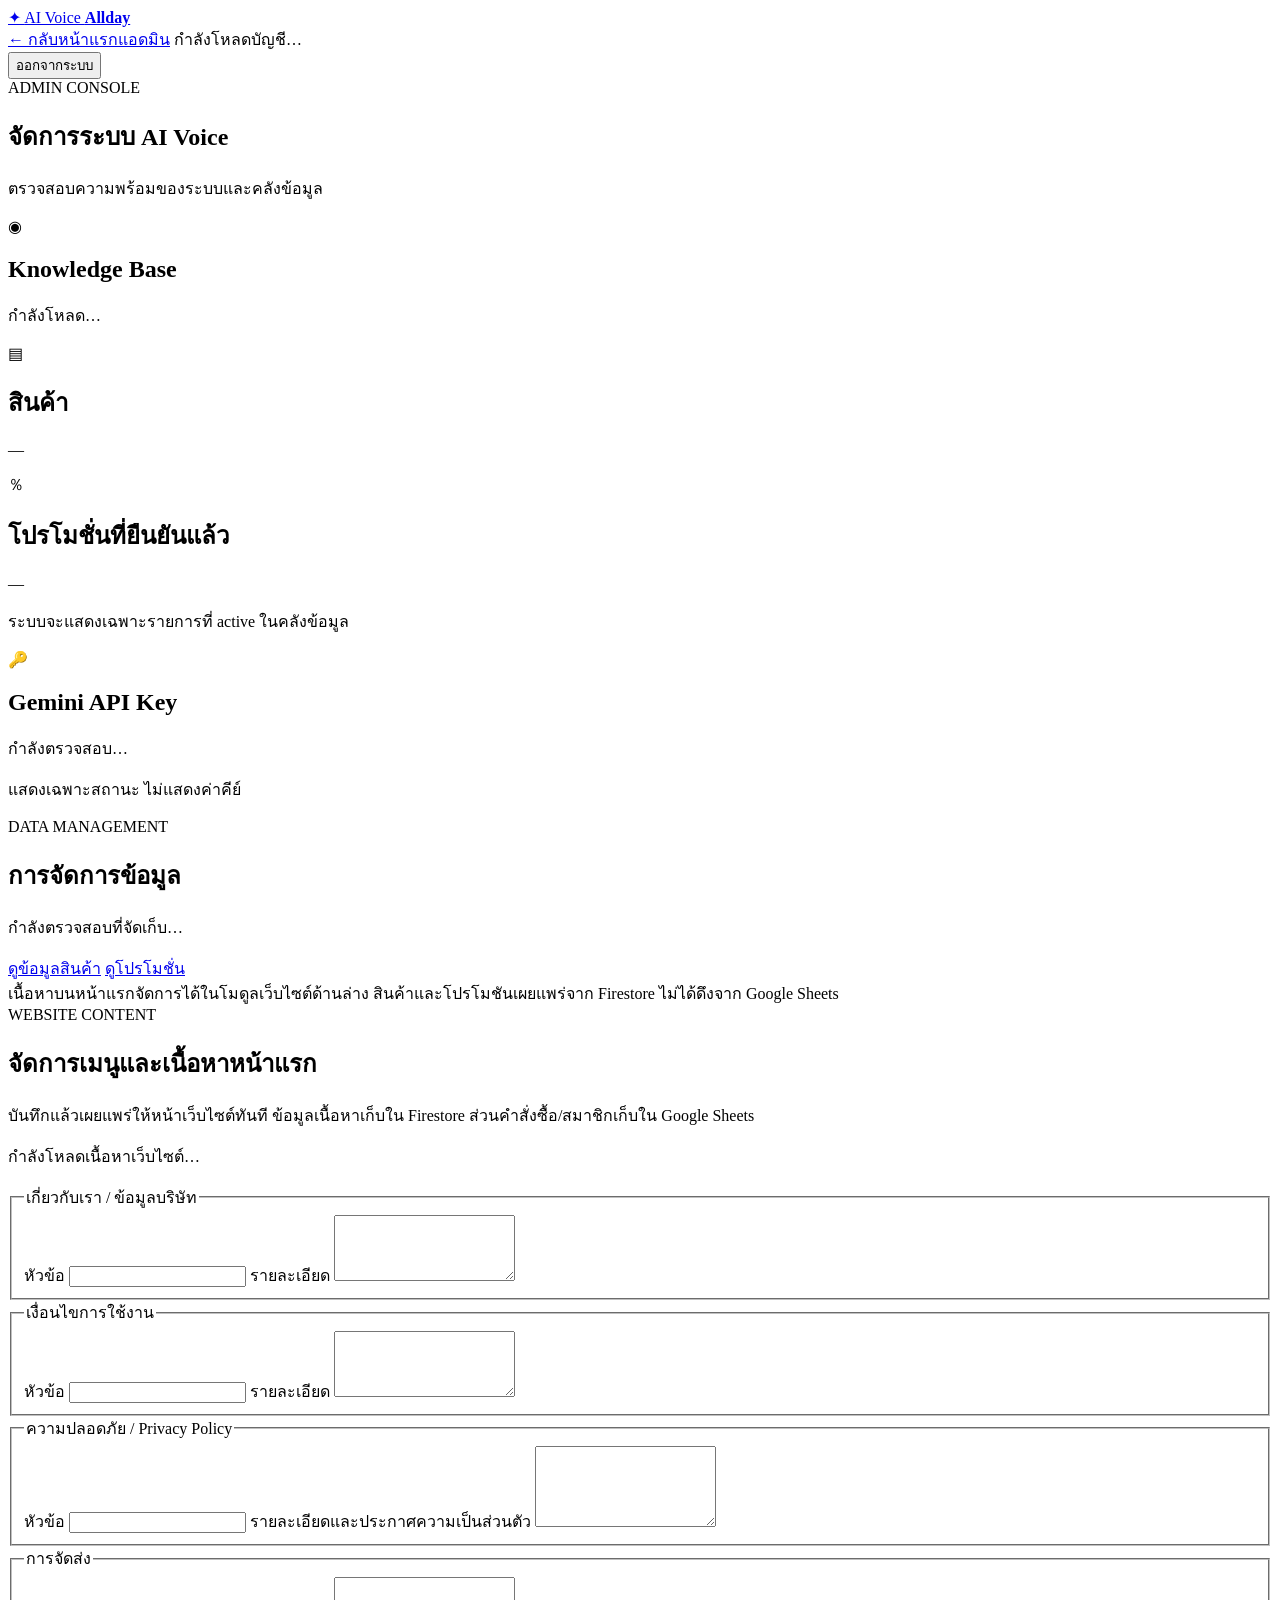
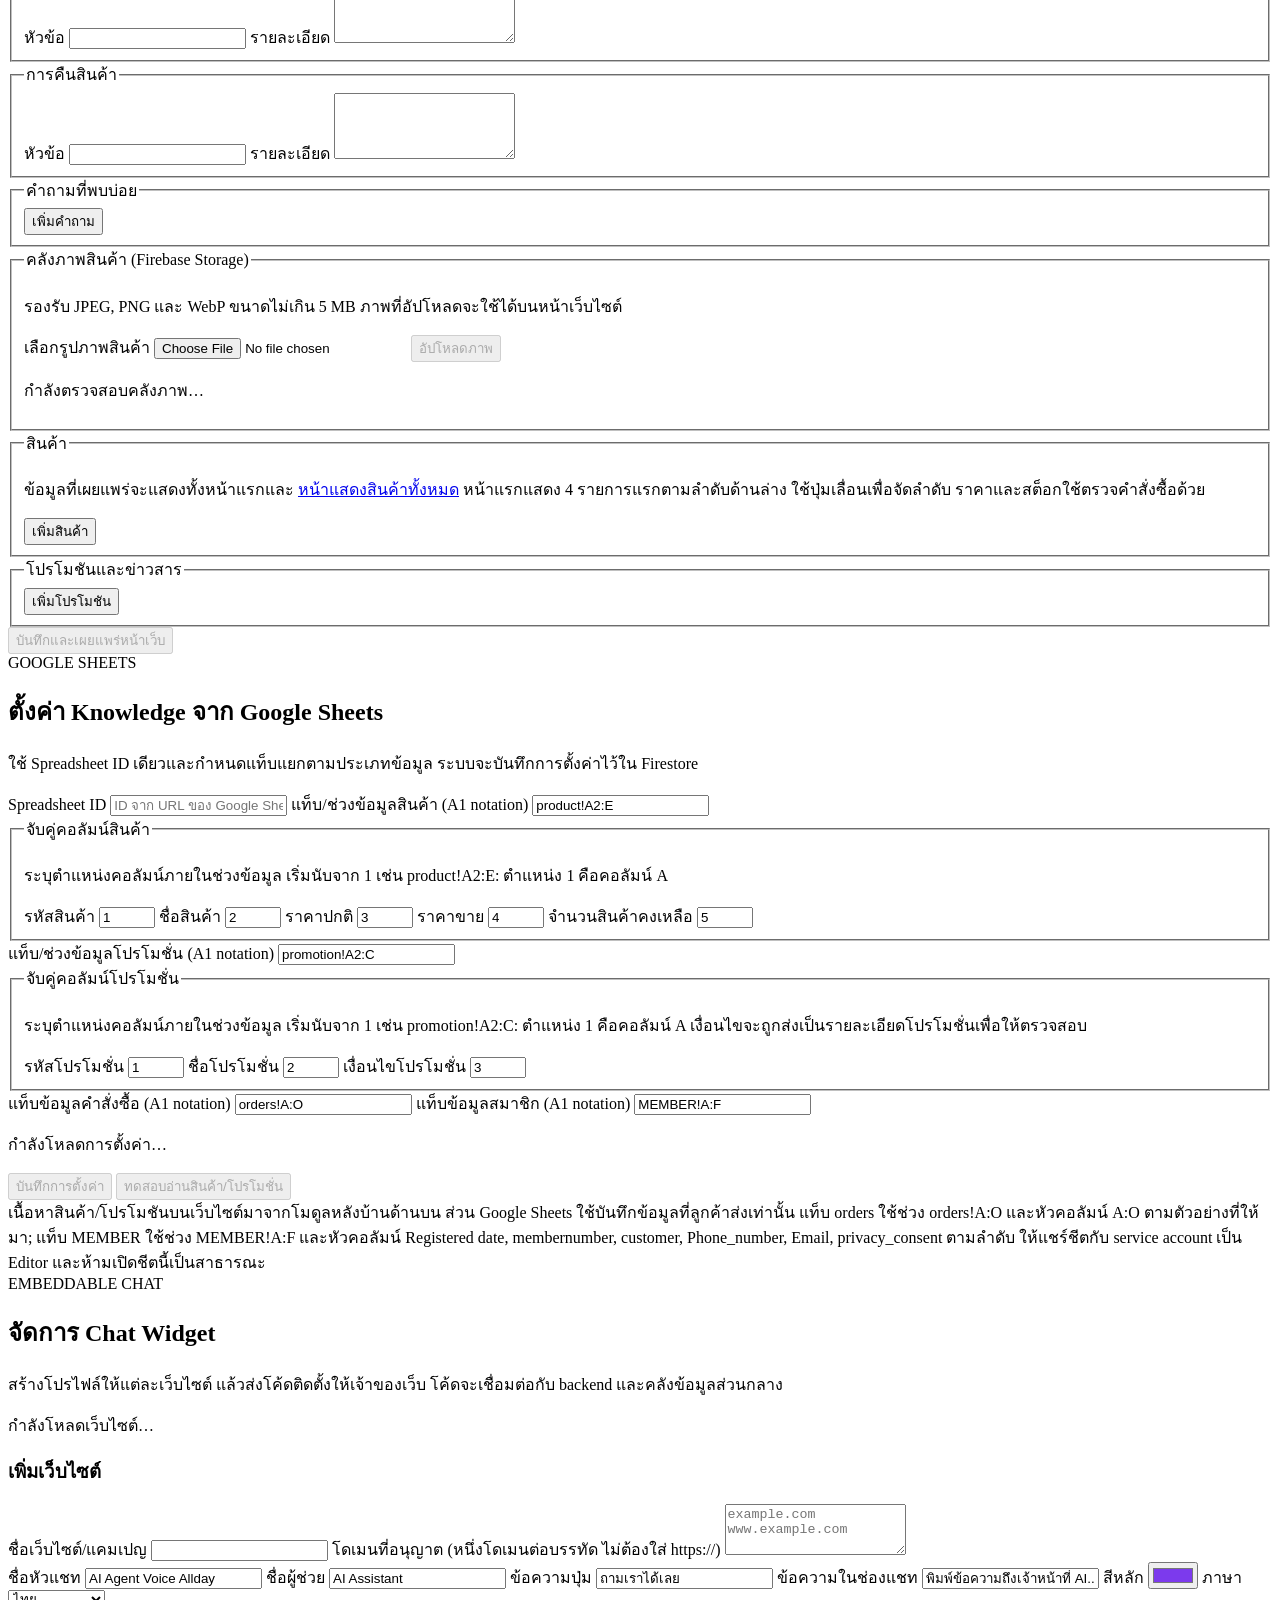
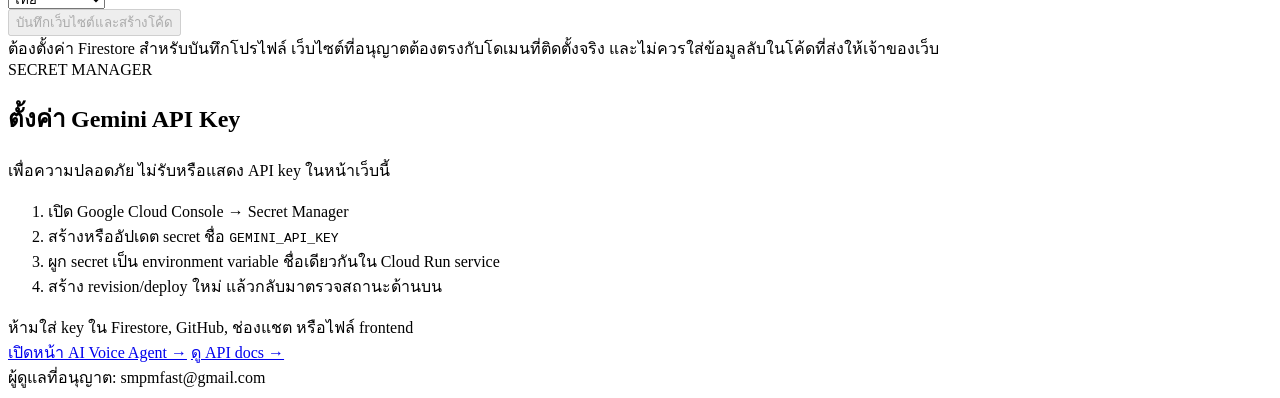
==== commit e90ac6dd: "feat: add admin home button and log site content errors Co-authored-by: Copilot <223556219+Copilot@u" ====
--- a/my-ai-project/app/static/admin.html
+++ b/my-ai-project/app/static/admin.html
@@ -17,6 +17,7 @@
         <span>AI Voice <strong>Allday</strong></span>
       </a>
       <div class="topbar-actions">
+        <a class="secondary-button" href="/dashboard/admin">← กลับหน้าแรกแอดมิน</a>
         <span id="admin-email" class="admin-identity">กำลังโหลดบัญชี…</span>
         <form action="/admin/auth/logout" method="post">
           <button class="secondary-button" type="submit">ออกจากระบบ</button>
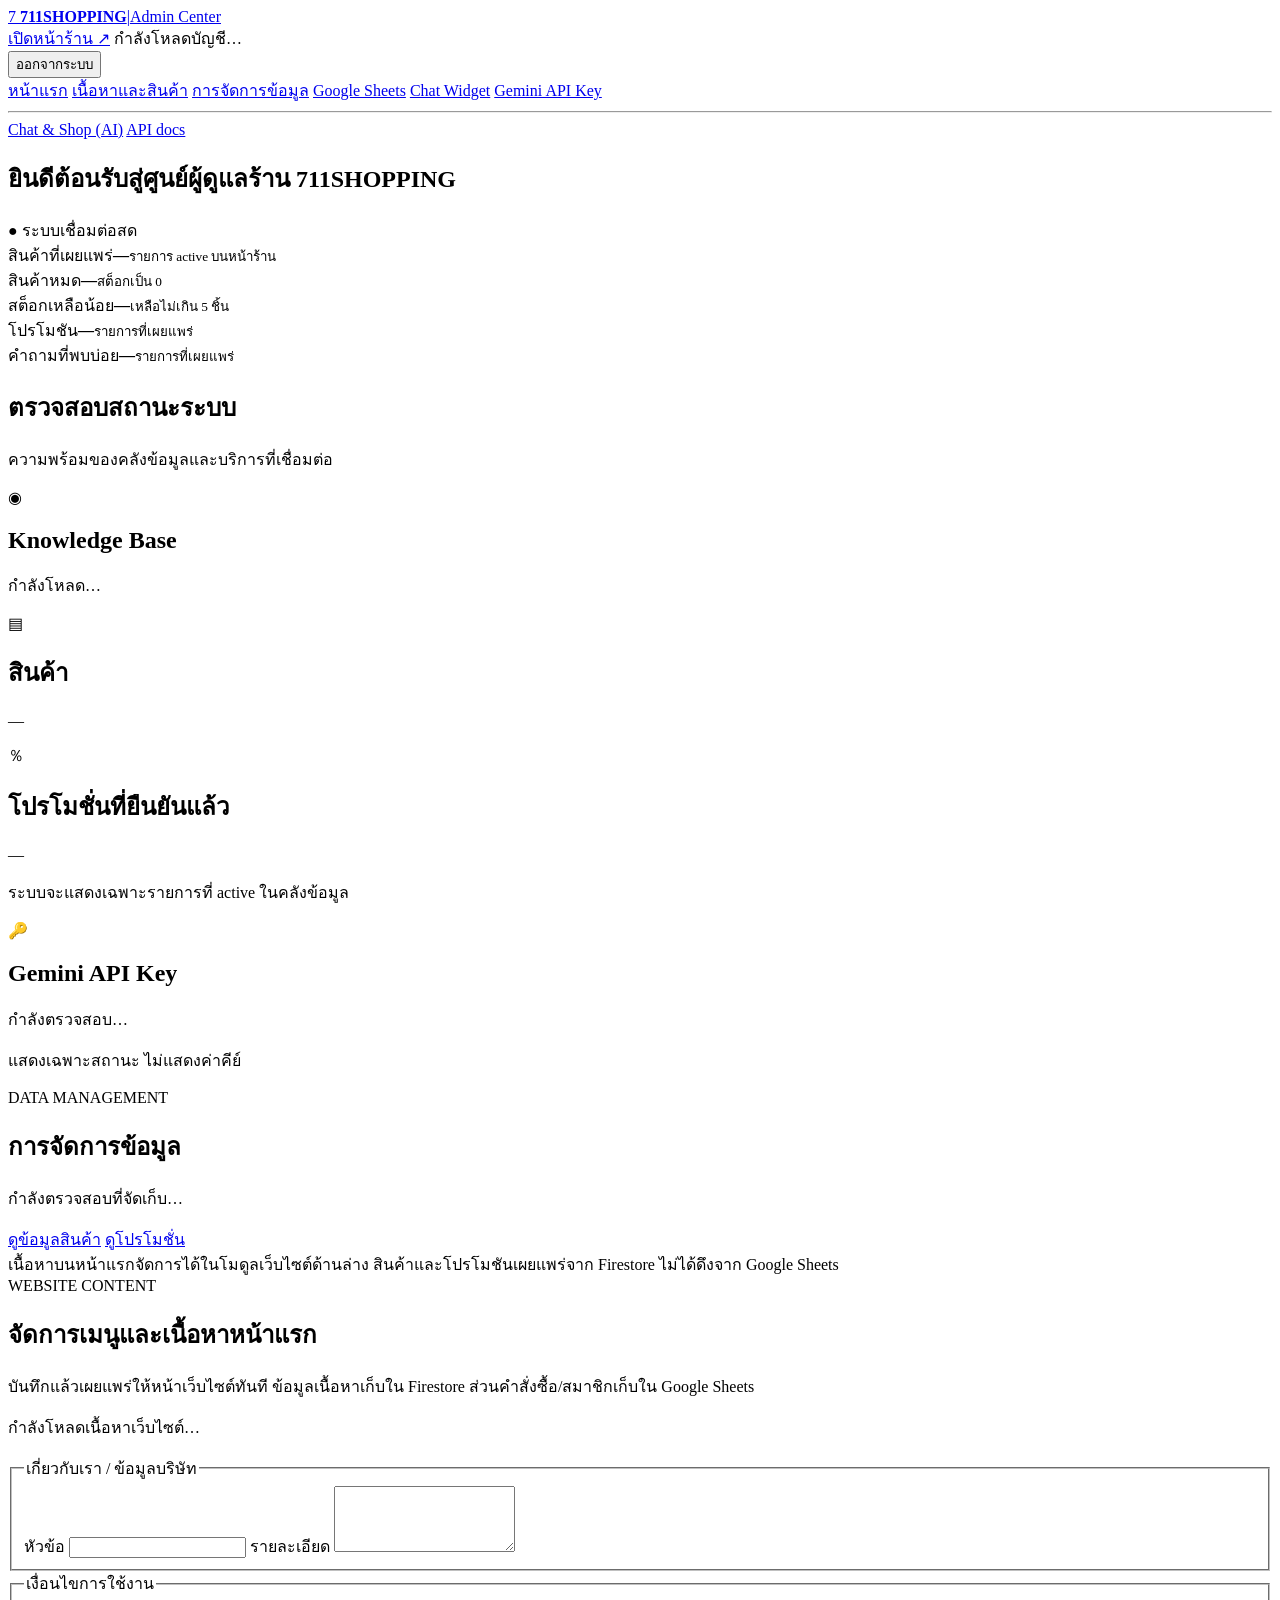
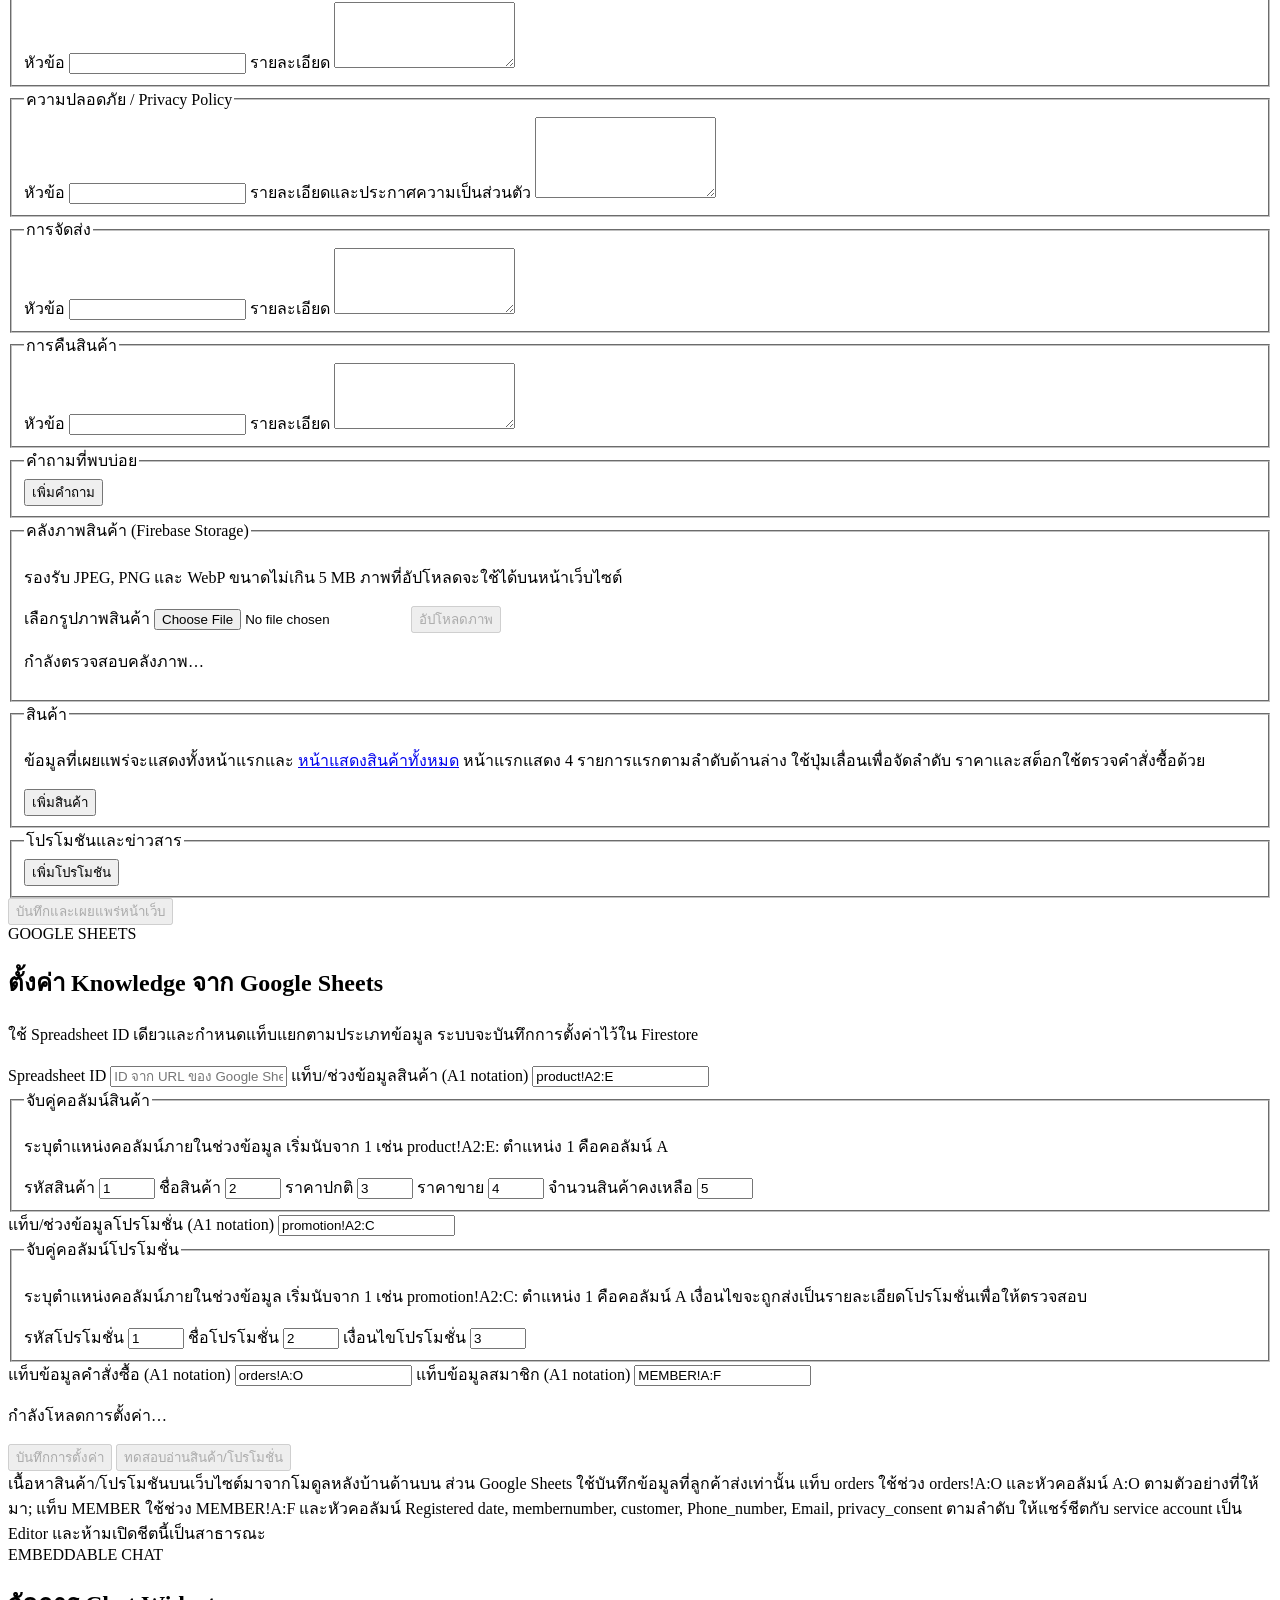
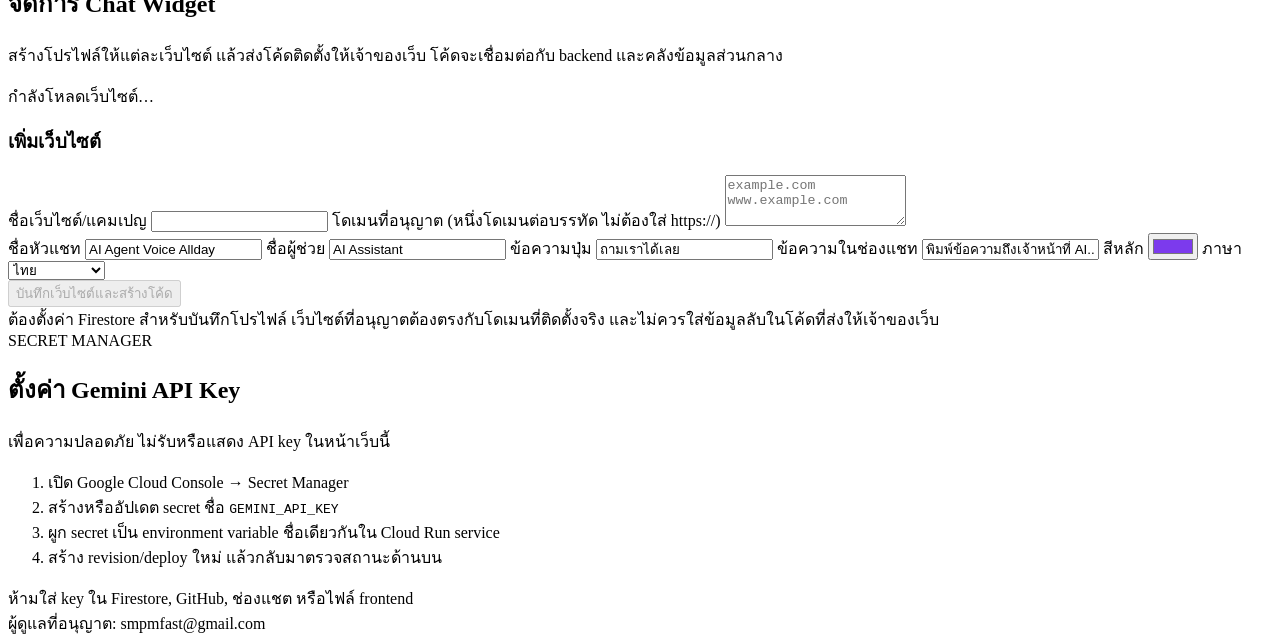
==== commit 9aa167b7: "Redesign admin dashboard as seller-center console Co-authored-by: Copilot <223556219+Copilot@users.n" ====
--- a/my-ai-project/app/static/admin.html
+++ b/my-ai-project/app/static/admin.html
@@ -9,28 +9,54 @@
   <title>Admin Dashboard · AI Voice Allday</title>
   <link rel="stylesheet" href="/static/admin.css">
 </head>
-<body>
+<body class="admin-console">
+  <header class="console-topbar">
+    <a class="console-brand" href="/dashboard/admin">
+      <span class="console-logo" aria-hidden="true">7</span>
+      <strong>711SHOPPING</strong><span class="console-divider">|</span><span>Admin Center</span>
+    </a>
+    <div class="console-actions">
+      <a class="console-pill" href="/" target="_blank" rel="noopener">เปิดหน้าร้าน ↗</a>
+      <span id="admin-email" class="console-email">กำลังโหลดบัญชี…</span>
+      <form action="/admin/auth/logout" method="post">
+        <button class="console-logout" type="submit">ออกจากระบบ</button>
+      </form>
+    </div>
+  </header>
+
+  <div class="admin-layout">
+    <aside class="admin-sidebar" aria-label="เมนูแอดมิน">
+      <nav>
+        <a href="#overview" class="active">หน้าแรก</a>
+        <a href="#website-content">เนื้อหาและสินค้า</a>
+        <a href="#data-management">การจัดการข้อมูล</a>
+        <a href="#google-sheets">Google Sheets</a>
+        <a href="#chat-widget">Chat Widget</a>
+        <a href="#secrets">Gemini API Key</a>
+        <hr>
+        <a href="/chatandshop">Chat &amp; Shop (AI)</a>
+        <a href="/docs">API docs</a>
+      </nav>
+    </aside>
+
   <main class="admin-shell">
-    <header class="admin-topbar">
-      <a class="brand" href="/dashboard/admin">
-        <span class="brand-mark" aria-hidden="true">✦</span>
-        <span>AI Voice <strong>Allday</strong></span>
-      </a>
-      <div class="topbar-actions">
-        <a class="secondary-button" href="/dashboard/admin">← กลับหน้าแรกแอดมิน</a>
-        <span id="admin-email" class="admin-identity">กำลังโหลดบัญชี…</span>
-        <form action="/admin/auth/logout" method="post">
-          <button class="secondary-button" type="submit">ออกจากระบบ</button>
-        </form>
-      </div>
-    </header>
+    <section class="console-hero" id="overview">
+      <h1>ยินดีต้อนรับสู่ศูนย์ผู้ดูแลร้าน 711SHOPPING</h1>
+      <span class="console-live">● ระบบเชื่อมต่อสด</span>
+    </section>
+
+    <section class="kpi-strip" aria-label="ภาพรวมร้านค้า">
+      <article><span>สินค้าที่เผยแพร่</span><strong id="kpi-active-products">—</strong><small>รายการ active บนหน้าร้าน</small></article>
+      <article><span>สินค้าหมด</span><strong id="kpi-sold-out">—</strong><small>สต็อกเป็น 0</small></article>
+      <article><span>สต็อกเหลือน้อย</span><strong id="kpi-low-stock">—</strong><small>เหลือไม่เกิน 5 ชิ้น</small></article>
+      <article><span>โปรโมชัน</span><strong id="kpi-promotions">—</strong><small>รายการที่เผยแพร่</small></article>
+      <article><span>คำถามที่พบบ่อย</span><strong id="kpi-faqs">—</strong><small>รายการที่เผยแพร่</small></article>
+    </section>
 
     <section class="dashboard-heading">
-      <div class="eyebrow">ADMIN CONSOLE</div>
-      <h1>จัดการระบบ AI Voice</h1>
-      <p class="muted">ตรวจสอบความพร้อมของระบบและคลังข้อมูล</p>
-    </section>
-
+      <h1>ตรวจสอบสถานะระบบ</h1>
+      <p class="muted">ความพร้อมของคลังข้อมูลและบริการที่เชื่อมต่อ</p>
+    </section>
     <div id="dashboard-error" class="notice notice-error" role="alert" hidden></div>
 
     <section class="status-grid" aria-label="สถานะระบบ">
@@ -60,7 +86,7 @@
       </article>
     </section>
 
-    <section class="management-panel">
+    <section class="management-panel" id="data-management">
       <div>
         <div class="eyebrow">DATA MANAGEMENT</div>
         <h2>การจัดการข้อมูล</h2>
@@ -75,7 +101,7 @@
       </div>
     </section>
 
-    <section class="management-panel content-editor-panel">
+    <section class="management-panel content-editor-panel" id="website-content">
       <div>
         <div class="eyebrow">WEBSITE CONTENT</div>
         <h2>จัดการเมนูและเนื้อหาหน้าแรก</h2>
@@ -147,7 +173,7 @@
       </form>
     </section>
 
-    <section class="management-panel settings-panel">
+    <section class="management-panel settings-panel" id="google-sheets">
       <div>
         <div class="eyebrow">GOOGLE SHEETS</div>
         <h2>ตั้งค่า Knowledge จาก Google Sheets</h2>
@@ -202,7 +228,7 @@
       </div>
     </section>
 
-    <section class="management-panel widget-sites-panel">
+    <section class="management-panel widget-sites-panel" id="chat-widget">
       <div>
         <div class="eyebrow">EMBEDDABLE CHAT</div>
         <h2>จัดการ Chat Widget</h2>
@@ -243,7 +269,7 @@
       </div>
     </section>
 
-    <section class="management-panel secret-panel">
+    <section class="management-panel secret-panel" id="secrets">
       <div>
         <div class="eyebrow">SECRET MANAGER</div>
         <h2>ตั้งค่า Gemini API Key</h2>
@@ -258,12 +284,10 @@
       <div class="notice notice-warning">ห้ามใส่ key ใน Firestore, GitHub, ช่องแชต หรือไฟล์ frontend</div>
     </section>
 
-    <section class="quick-links">
-      <a href="/chatandshop">เปิดหน้า AI Voice Agent →</a>
-      <a href="/docs">ดู API docs →</a>
-    </section>
     <footer>ผู้ดูแลที่อนุญาต: smpmfast@gmail.com</footer>
   </main>
+  </div>
   <script src="/static/admin.js" defer></script>
+  <script src="/static/admin-overview.js" defer></script>
 </body>
 </html>
